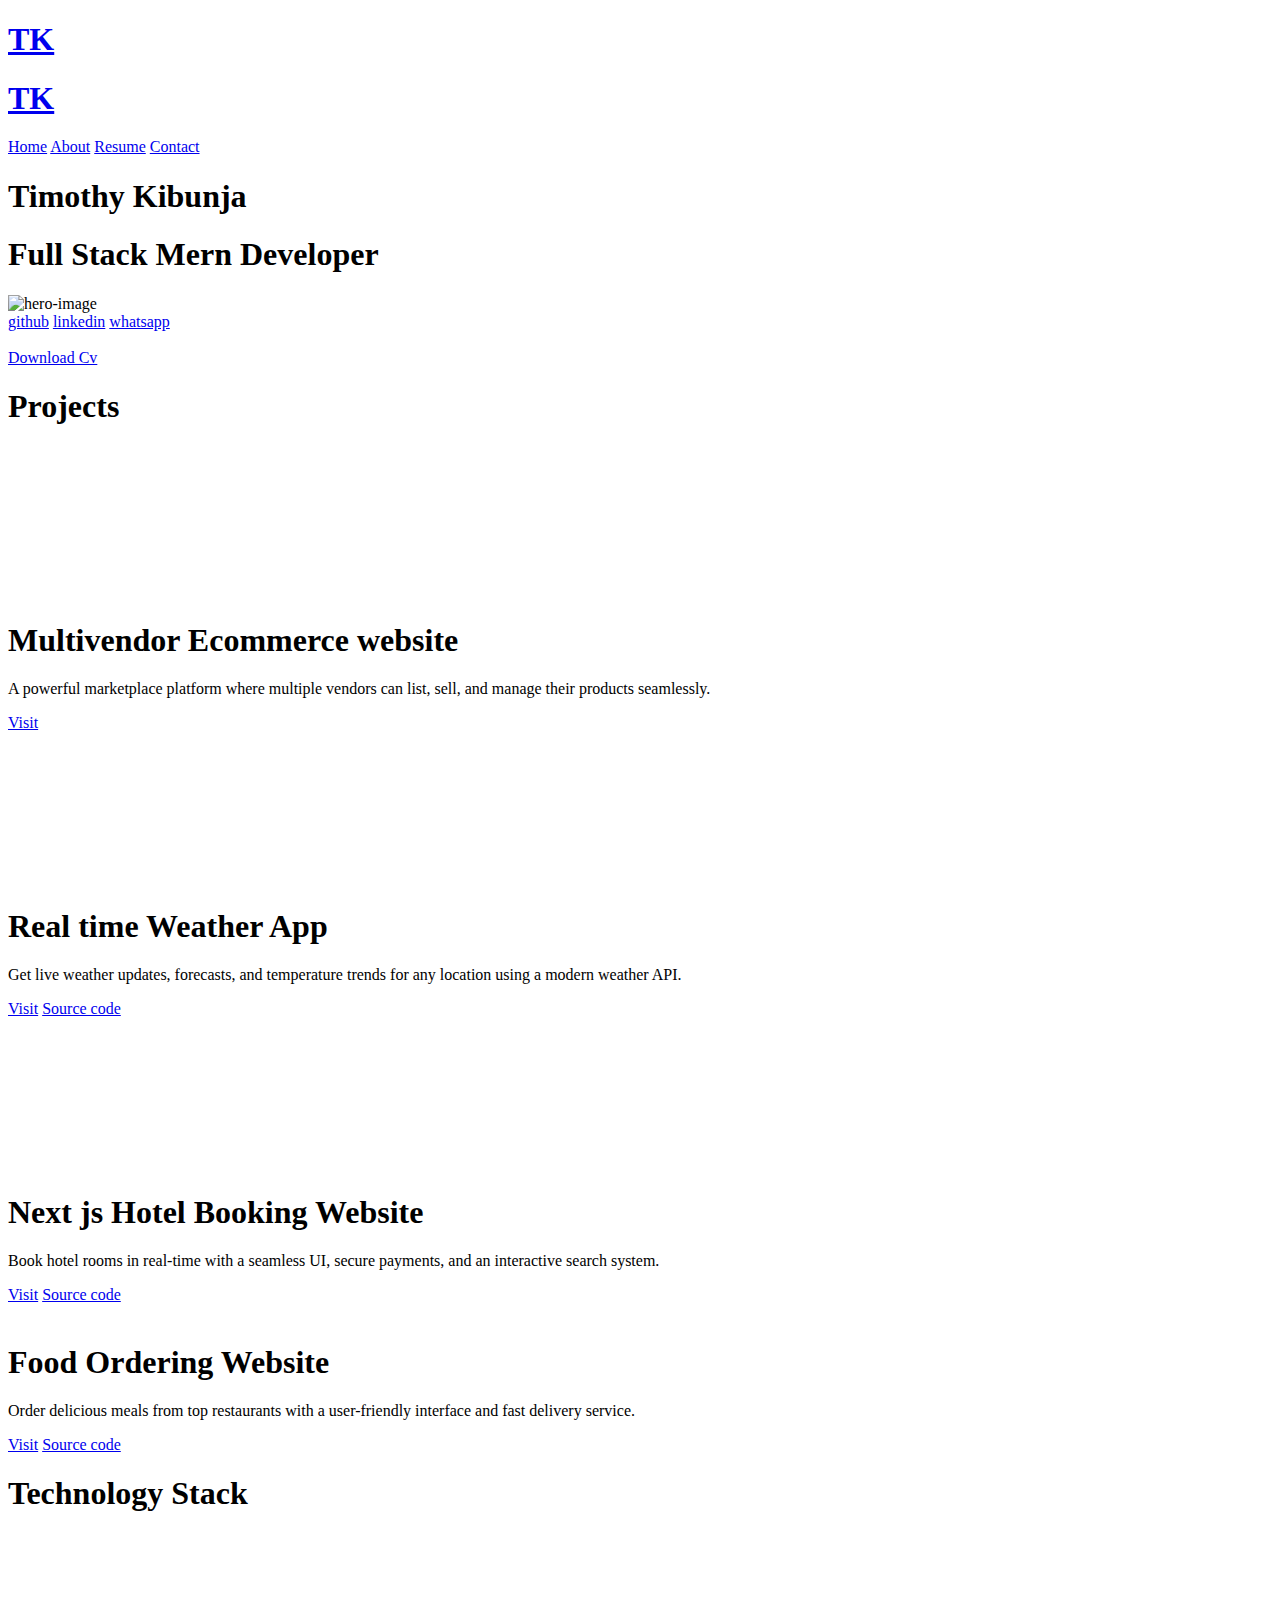
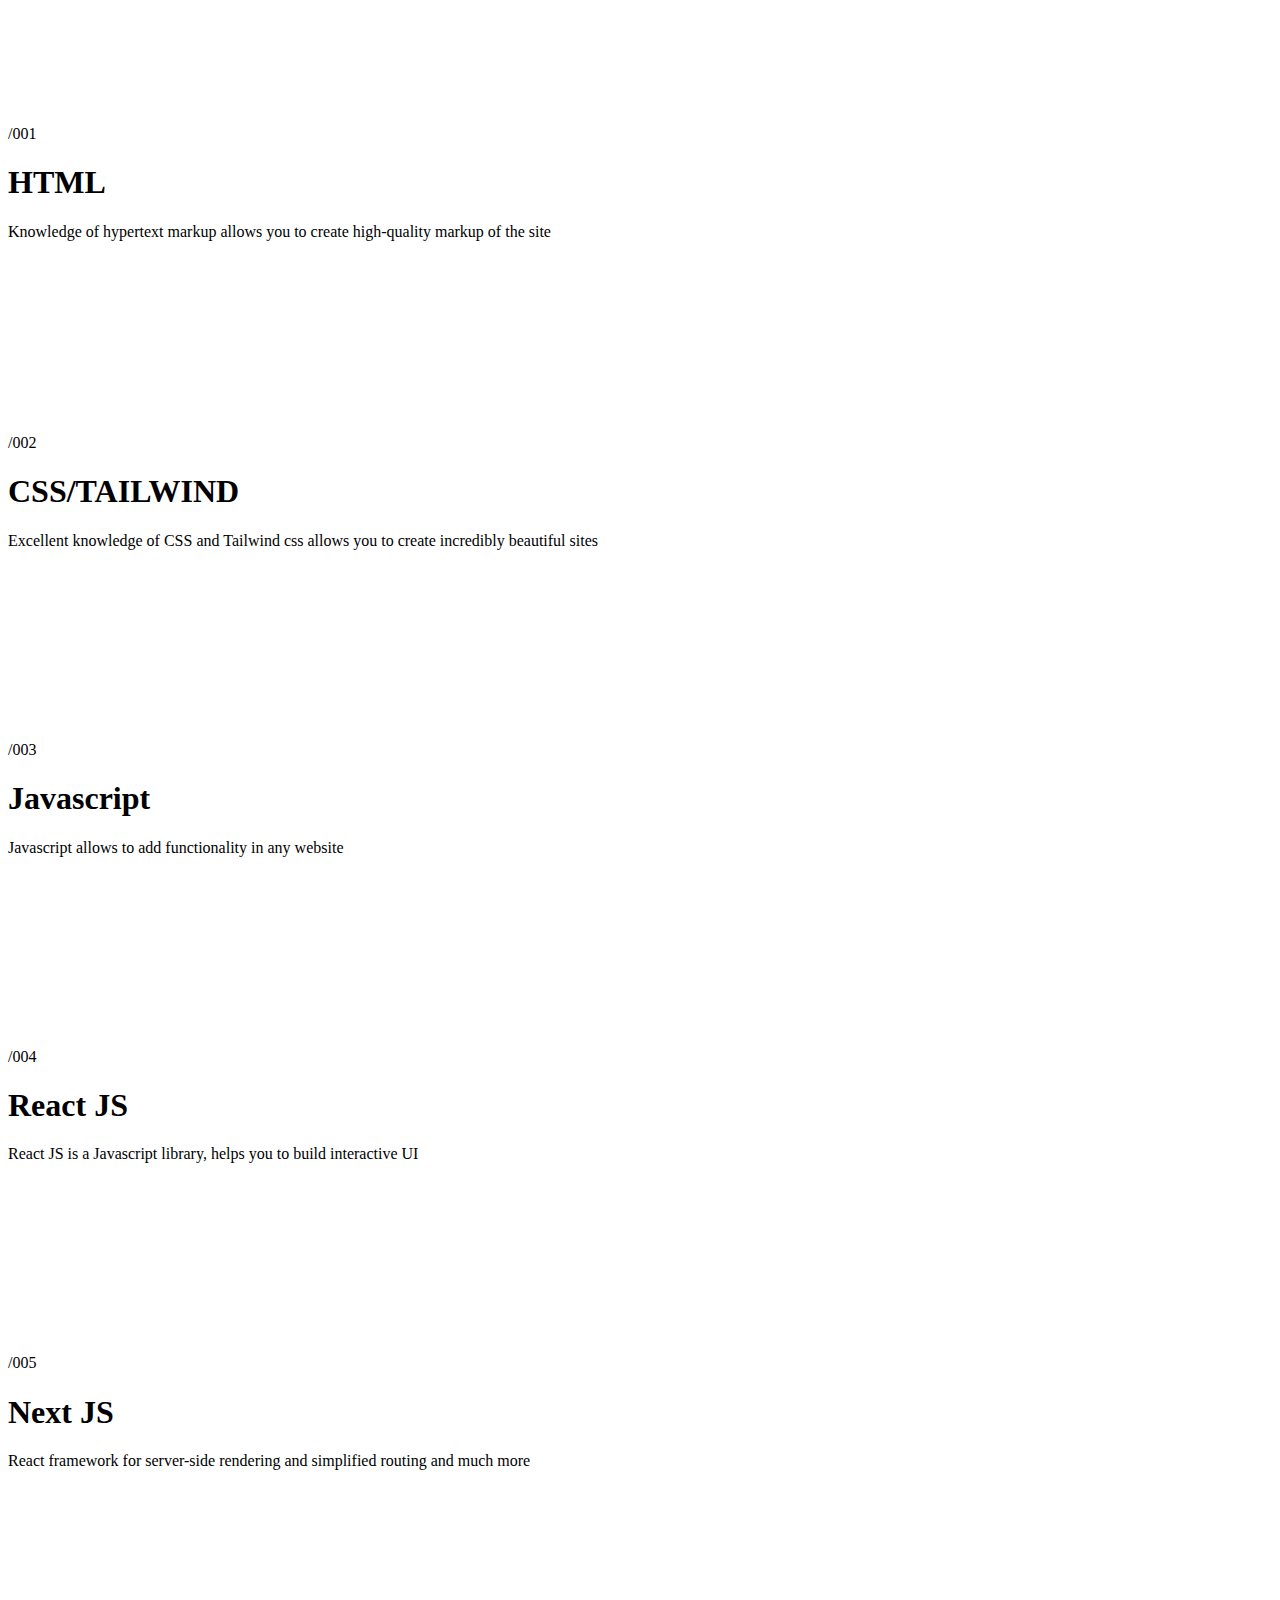
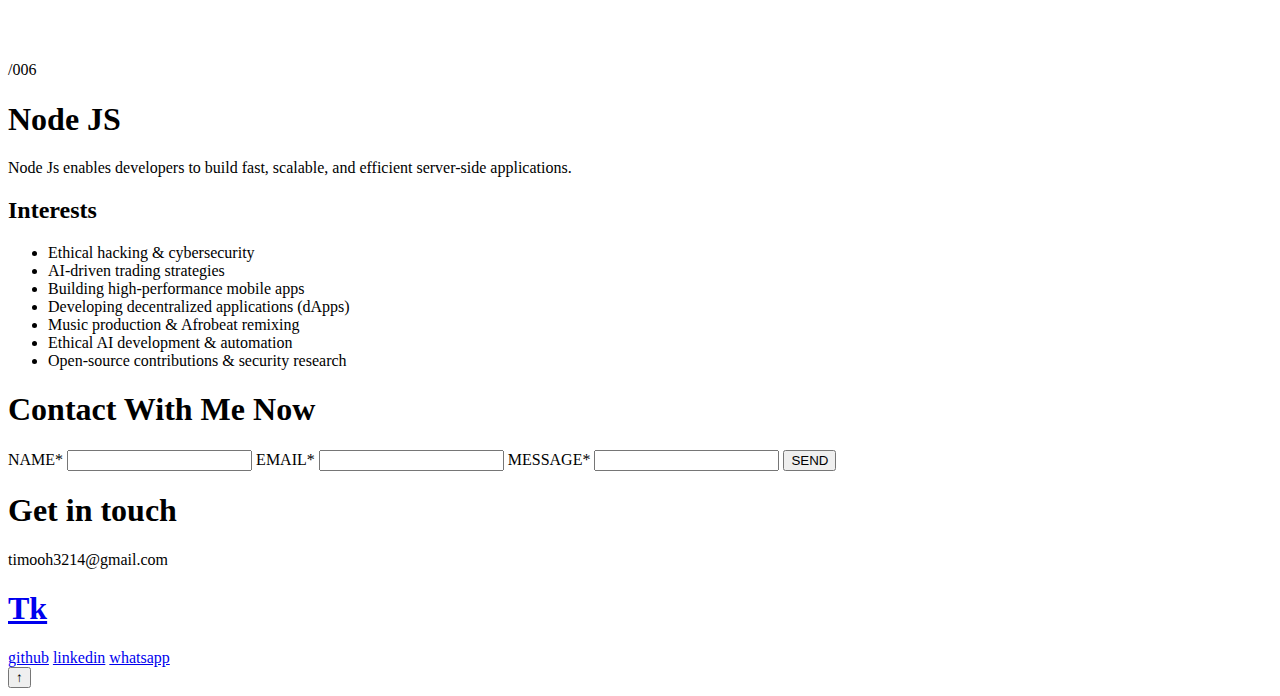
==== index.html @ b1d439e5 "completed index.html" ====
<!DOCTYPE html>
<html lang="en">
  <head>
    <meta charset="UTF-8" />
    <meta http-equiv="X-UA-Compatible" content="IE=edge" />
    <meta name="viewport" content="width=device-width, initial-scale=1.0" />

     <!-- Link to external CSS files -->
    <link rel="stylesheet" href="style.css" />
    <link rel="stylesheet" href="keyframes.css">
    <link rel="stylesheet" href="responsive.css">
    <link rel="stylesheet" href="assets/fontawesome-free-6.4.0-web/css/all.min.css">
    <title>Timothy Kibunja - Full Stack Mern Developer</title>
  </head>
  <body>
    <!-- Scroll indicators -->
    <div class="scrollPath"></div>
    <div class="progressbar"></div>
    <!---navbar section-->
    <nav>
      <h1>
        <a href="#">TK</a>
      </h1>
      <div class="menu-button"><i class="fas fa-bars"></i></div>
    </nav>
    
    <div class="menu">
      <nav>
        <h1>
          <a href="index.html">TK</a>
        </h1>
        <div class="close-button"><i class="fas fa-times"></i></div>
      </nav>
      <div class="menu-container">
      <a href="index.html">Home</a>
      <a href="aboutMe.html">About</a>
      <a href="resume.html">Resume</a>
      <a href="contactMe.html">Contact</a>
      </div>
    </div>
    <main>
      <div class="about">
        <!-- Hero Section -->
        <div>
          <h1 class="name">Timothy <span>Kibunja</span></h1>

          <h1 class="name">
            Full Stack
            <span> Mern Developer </span>
          </h1>
          <img src="./assets/hero.png" id="hero" alt="hero-image" />
        </div>
      </div>

      <!-- Social Links -->
      <div class="social">
        <a href="https://github.com/Tmoh-Squim">github</a>
        <a href="https://www.linkedin.com/in/timothy-kibunja-8789342a2">linkedin</a>
        <a href="https://wa.me/2540748143442?text=">whatsapp</a>
      </div>
      <br />

      <!-- Download CV Button -->
      <div class="download-cv-btn">
        <a href="assets/Squim-cv.pdf" download="Timothy_Kibunja_CV.pdf">Download Cv</a>
    </div>
    

      <!-- Projects Section -->
      <div class="work">
        <div class="heading">
          <h1 class="">Projects</h1>
        </div>
       <div class="scroll-wrapper">
         <div class="projects">

        <!-- Project Cards -->
        <div class="project-card">
          <a href="https://squimstech.vercel.app">
            <video src="assets/output.mp4" autoplay loop muted playsinline></video>
          </a>
          <h1>Multivendor Ecommerce website</h1>
          <p>A powerful marketplace platform where multiple vendors can list, sell, and manage their products seamlessly.</p>
          <div class="project-card-links">
            <a href="https://squimstech.vercel.app">Visit</a>
          </div>
        </div>
         <div class="project-card">
          <a href="https://weather-app-sooty-two-92.vercel.app/">
            <video src="assets/output2.mp4" autoplay loop muted playsinline></video>
          </a>
          <h1>Real time Weather App</h1>
          <p>Get live weather updates, forecasts, and temperature trends for any location using a modern weather API.</p>
          <div class="project-card-links">
            <a href="https://squimstech.vercel.app">Visit</a>
            <a href="https://github.com/Tmoh-Squim/weather_app.git">Source code</a>
          </div>
         </div>
         <div class="project-card">
          <a href="https://squimhotel.vercel.app">
            <video src="assets/output3.mp4" autoplay loop muted playsinline></video>
          </a>
          <h1>Next js Hotel Booking Website</h1>
          <p>Book hotel rooms in real-time with a seamless UI, secure payments, and an interactive search system.</p>
          <div class="project-card-links">
            <a href="https://squimhotel.vercel.app">Visit</a>
            <a href="https://github.com/Tmoh-Squim/hotel-management-system.git">Source code</a>
          </div>
         </div>
         <div class="project-card">
          <a href="https://kenchick.vercel.app">
            <img src="./assets/kenchick1.png" alt="">
          </a>
          <h1>Food Ordering Website</h1>
          <p>Order delicious meals from top restaurants with a user-friendly interface and fast delivery service.</p>
          <div class="project-card-links">
            <a href="https://kenchick.vercel.app">Visit</a>
            <a href="https://github.com/Tmoh-Squim/Kenchick-project.git">Source code</a>
          </div>
         </div>
        </div>
       </div>
      </div>

        <!-- Technology Stack Section -->
        <h1 class="tech">
          Technology
          <span> Stack </span>
        </h1>

        <div class="techs">
          <div class="tech-card">
            <div class="tech-container">
              <img
              src="[data-uri]"
              alt="Stack"
            />
            <div>
              <p>/001</p>
              <h1>HTML</h1>
              <span>
                Knowledge of hypertext markup allows you to create high-quality
                markup of the site
              </span>
            </div>
            </div>
          </div>
          <div class="tech-card">
            <div class="tech-container">
              <img
              src="[data-uri]"
              alt="stack"
            />
            <div>
              <p>/002</p>
              <h1>CSS/TAILWIND</h1>
              <span>
                Excellent knowledge of CSS and Tailwind css allows you to create incredibly
                beautiful sites
              </span>
            </div>
            </div>
          </div>
          <div class="tech-card">
            <div class="tech-container">
              <img
              src="[data-uri]"
              alt="stack"
            />
            <div>
              <p>/003</p>
              <h1>Javascript</h1>
              <span>
                Javascript allows to add functionality in any website
              </span>
            </div>
            </div>
          </div>
          <div class="tech-card">
          <div class="tech-container">
            <img
            src="[data-uri]"
            alt="stack"
          />
          <div>
            <p>/004</p>
            <h1>React JS</h1>
            <span>
              React JS is a Javascript library, helps you to build interactive
              UI
            </span>
          </div>
          </div>
          </div>
          <div class="tech-card">
            <div class="tech-container">
              <img
              src="[data-uri]"
              alt="stack"
            />
            <div>
              <p>/005</p>
              <h1>Next JS</h1>
              <span>
                React framework for server-side rendering and simplified
                routing and much more
              </span>
            </div>
            </div>
          </div>
          <div class="tech-card">
            <div class="tech-container">
             <img
             src="[data-uri]"
             alt="stack"
           />
           <div>
             <p>/006</p>
             <h1>Node JS</h1>
             <span>
              Node Js enables developers to build fast, scalable, and efficient server-side applications.
            </span>
           </div>
            </div>
           </div>
      </div>

       <!-- Interests Section -->
      <section id="interests">
        <h2>Interests</h2>
        <ul>
            <li>Ethical hacking & cybersecurity</li>
            <li>AI-driven trading strategies</li>
            <li>Building high-performance mobile apps</li>
            <li>Developing decentralized applications (dApps)</li>
            <li>Music production & Afrobeat remixing</li>
            <li>Ethical AI development & automation</li>
            <li>Open-source contributions & security research</li>
        </ul>
    </section>

       <!-- Contact Form -->
      <form onsubmit="sendEmail(); return false;">
        <h1>Contact <span>With Me Now</span></h1>
        <label for="name">NAME*</label>
        <input type="text" required />
        <label for="email">EMAIL*</label>
        <input type="email" required />
        <label for="message">MESSAGE*</label>
        <input type="text" required />
        <button type="submit">SEND</button>
      </form>

      <!-- Get in Touch Section -->
      <div class="getinTouch">
        <h1>Get in touch</h1>
        <p>timooh3214@gmail.com</p>
      </div>
    </main>

    <!-- Footer Section -->
    <footer>
      <h1>
        <a href="index.html">Tk</a>
      </h1>

      <div class="social">
        <a href="https://github.com/Tmoh-Squim">github</a>
        <a href="https://www.linkedin.com/in/timothy-kibunja-8789342a2">linkedin</a>
        <a href="https://wa.me/2540748143442?text=">whatsapp</a>
      </div>
    </footer>

    <!-- Scroll to Top Button -->
    <button id="scrollToTopBtn" class="scroll-to-top">↑</button>

    <!-- JavaScript File -->
    <script src="script.js"></script>
  </body>
</html>
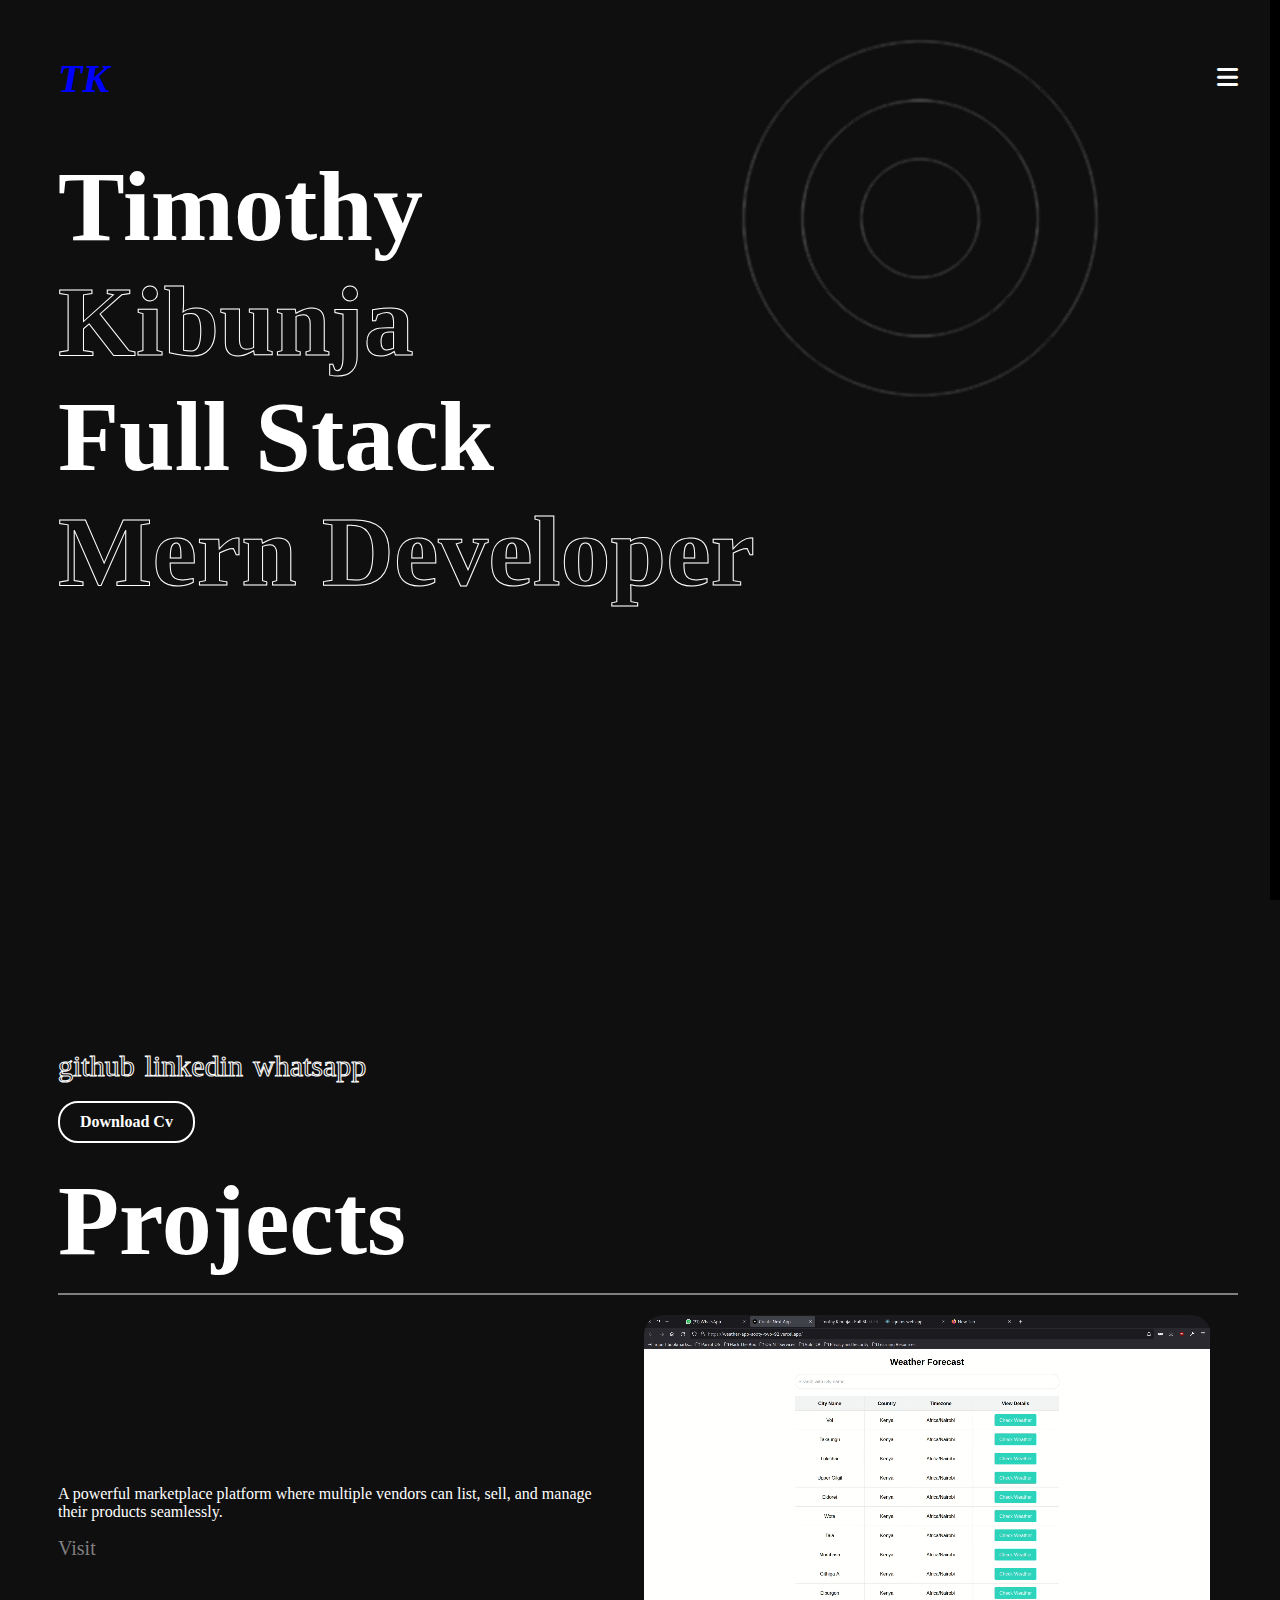
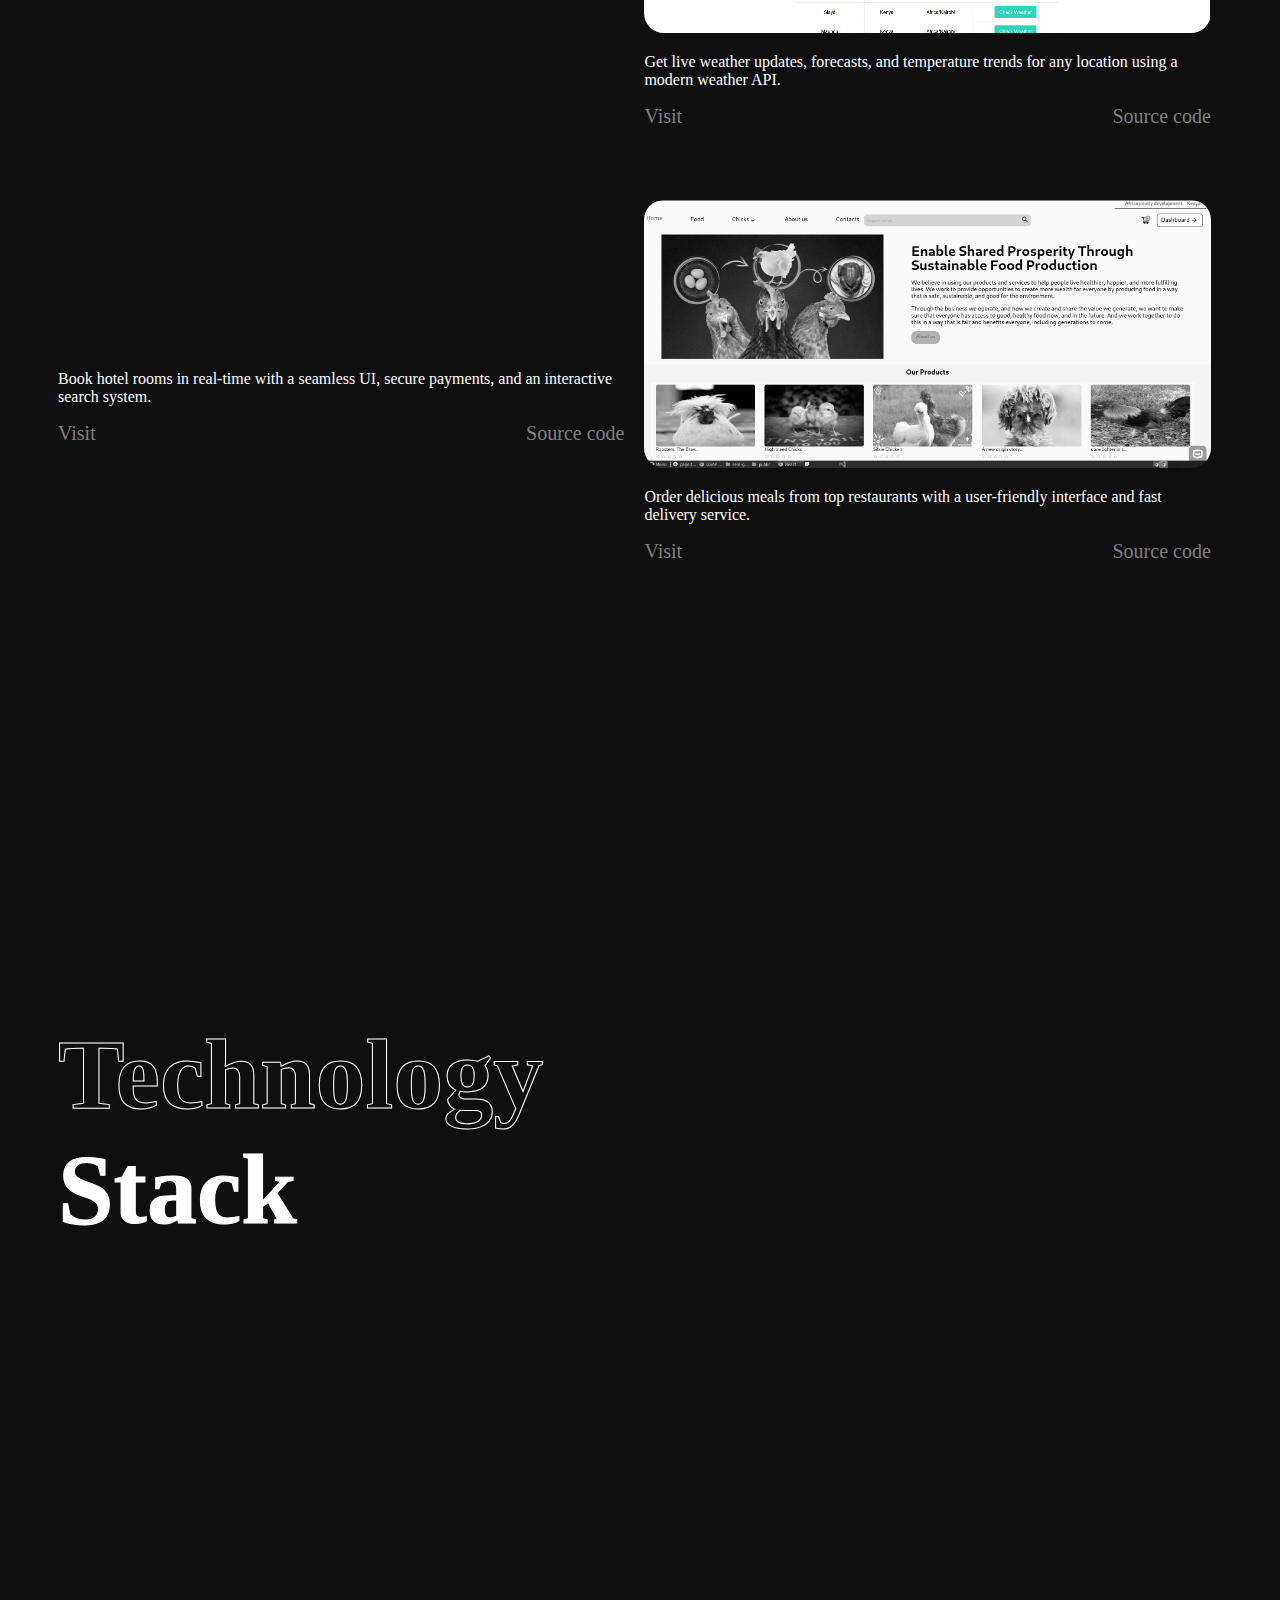
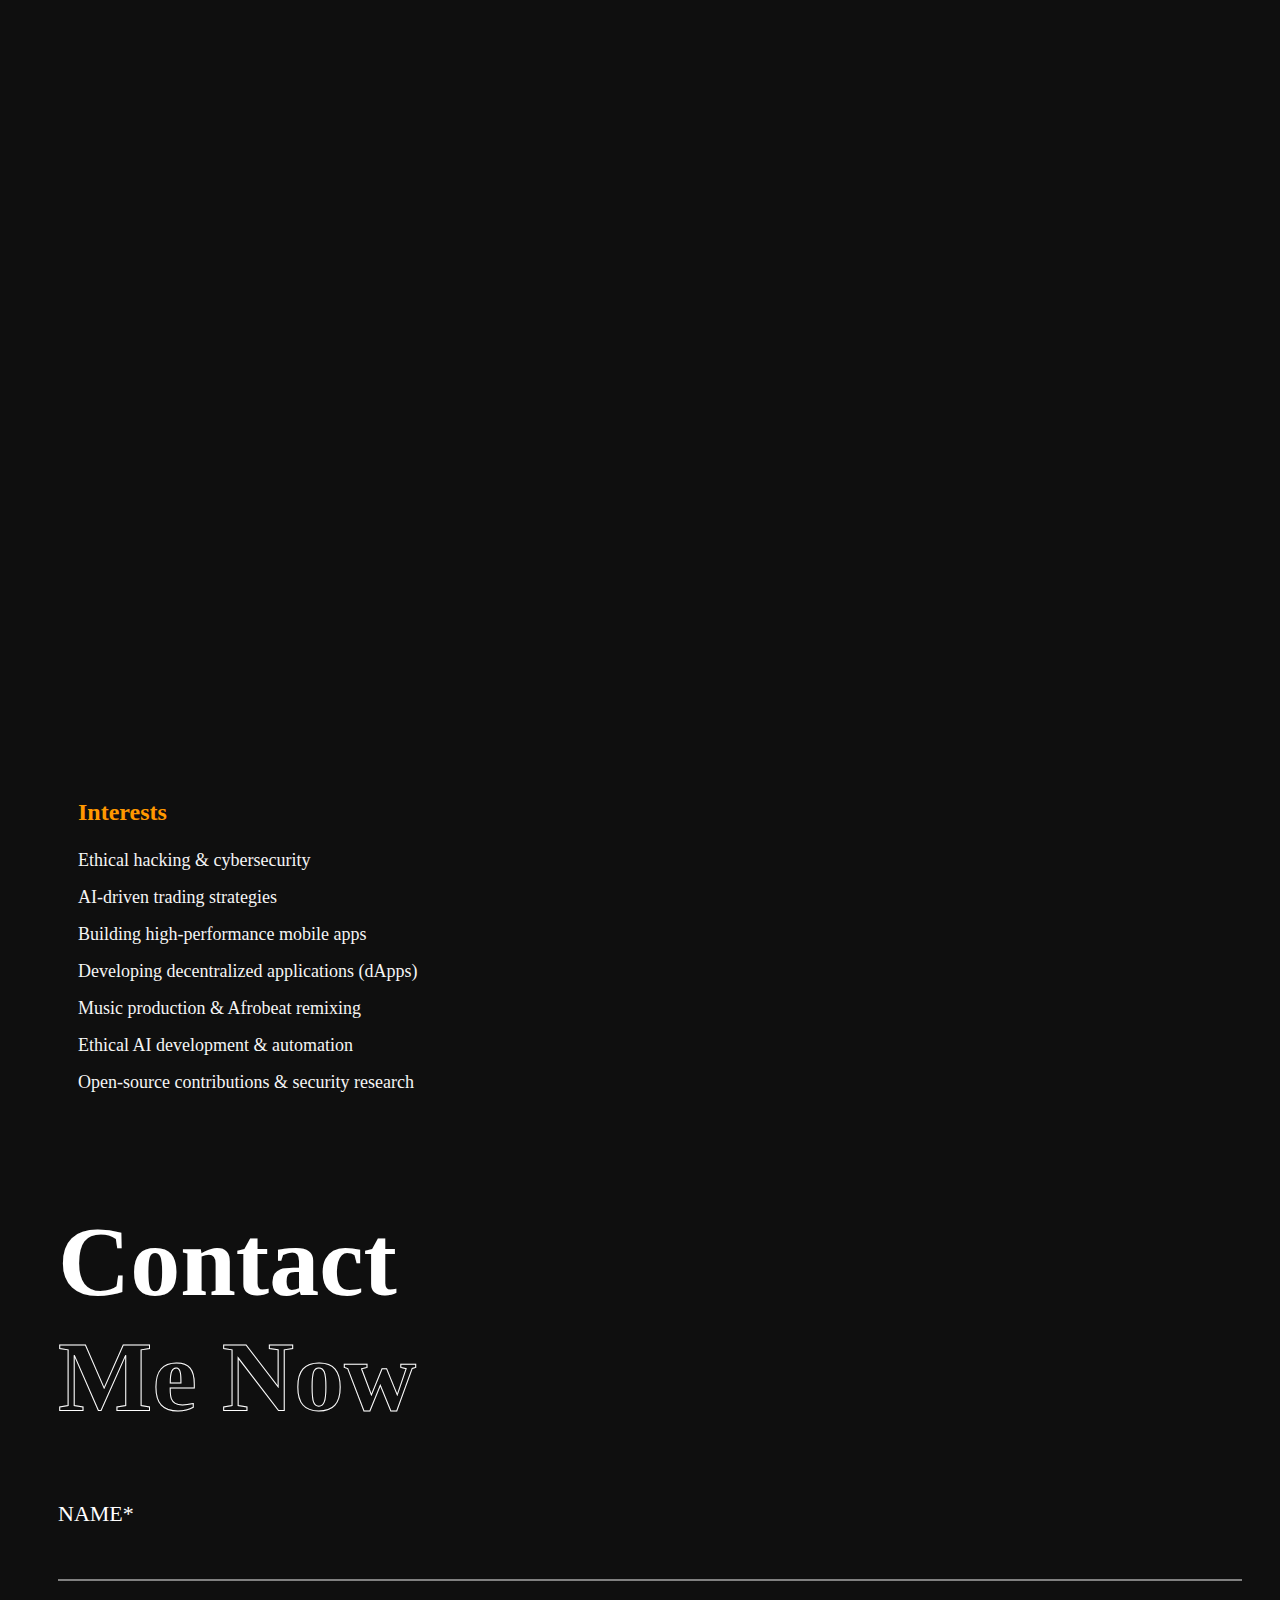
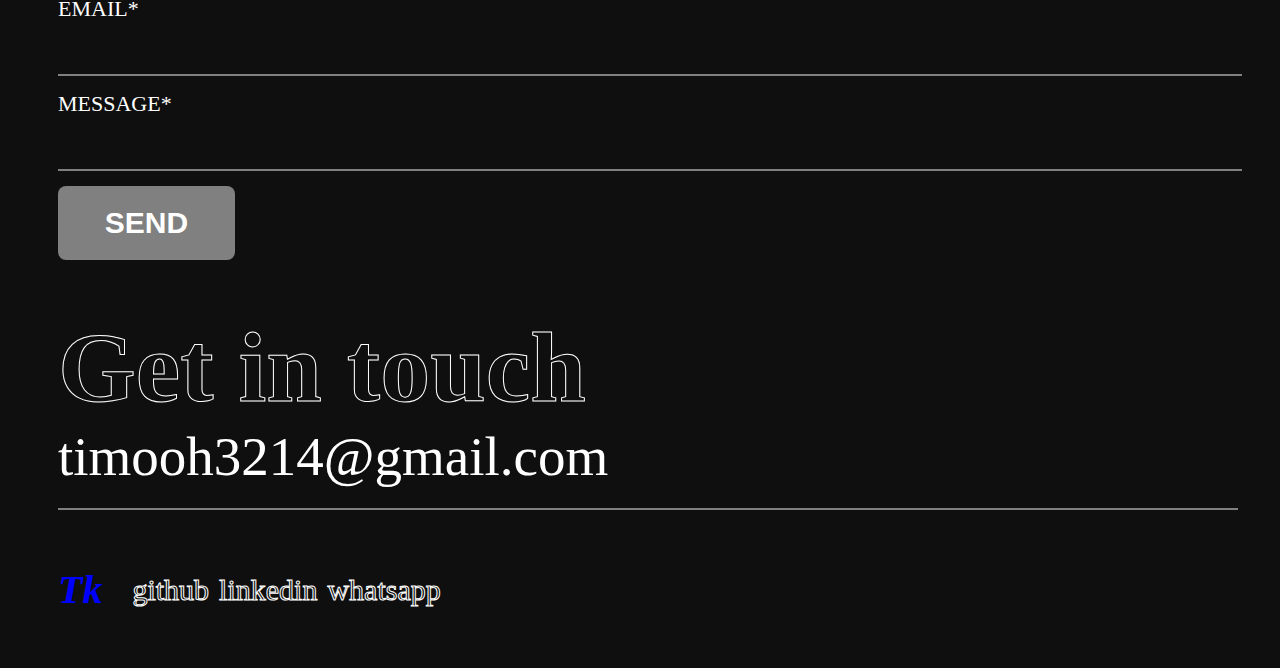
==== commit ff0ae2db: "added resume styles" ====
--- a/index.html
+++ b/index.html
@@ -241,7 +241,7 @@
 
        <!-- Contact Form -->
       <form onsubmit="sendEmail(); return false;">
-        <h1>Contact <span>With Me Now</span></h1>
+        <h1>Contact <span>Me Now</span></h1>
         <label for="name">NAME*</label>
         <input type="text" required />
         <label for="email">EMAIL*</label>
--- a/style.css
+++ b/style.css
@@ -0,0 +1,570 @@
+/* Global Styles */
+:root {
+    padding: 0;
+    margin: 0;
+    scroll-behavior: smooth;
+}
+
+body {
+    background-color: #0f0f0f;
+    min-height: 100vh;
+    min-width: 100%;
+    overflow-x: hidden;
+    scroll-behavior: smooth;
+    position: relative;
+}
+
+a {
+    text-decoration: none;
+    color: blue;
+}
+
+/**navbar styles*/
+nav {
+    display: flex;
+    justify-content: space-between;
+    align-items: center;
+    padding: 20px 50px;
+    align-items: center;
+    color: white;
+  }
+nav h1 {
+    color: #fff;
+    font-family: cursive;
+    font-style: italic;
+    font-size: 40px;
+    cursor: pointer;
+}
+
+nav h1:hover {
+    color: darkblue;
+    transition: all;
+    transition: 0.3s;
+}
+.menu nav{
+        display: flex;
+    justify-content: space-between;
+    align-items: center;
+    padding: 20px;
+    color: white;
+}
+.menu-button, .close-button {
+    font-size: 24px;
+    cursor: pointer;
+  }
+
+  .menu {
+    position: fixed;
+    z-index: 50;
+    top: 0;
+    left: 0;
+    width: 100%;
+    height: 100%;
+    background: #0f0f0f;
+    color: white;
+    display: flex;
+    flex-direction: column;
+    transform: translateX(-100%);
+    transition: transform 0.3s ease-in-out;
+  }
+
+.menu.show {
+    transform: translateX(0);
+}
+.menu nav{
+    display: flex;
+    justify-content: space-between;
+    align-items: center;
+    padding: 20px 50px;
+    align-items: center;
+    color: white;
+}
+.menu-container{
+    display: flex;
+    flex-direction: column;
+    padding: 0 3%;
+    align-items: end;
+}
+  .menu a {
+    color: white;
+    text-decoration: none;
+    font-size: 75px;
+    margin: 10px 0;
+    color: transparent; /* Make the text itself transparent */
+    opacity: 1; /* Ensure the element is visible */
+    -webkit-text-stroke: 1px #fff; /* Apply the black outline */
+  }
+/*main section styles*/
+main {
+    padding-left: 50px;
+    padding-right: 50px;
+    padding-top: 0;
+    padding-bottom: 10px;
+}
+
+.about {
+    height: 100vh;
+    width: 100%;
+    align-items: center;
+    margin: 0;
+    position: relative;
+}
+#hero {
+    position: absolute;
+    right: 10%;
+    top: -50%;
+    transform: translateY(50%);
+    width: 400px;
+    z-index: -50;
+    background-color: transparent;
+}
+.name {
+    color: #fff;
+    display: flex;
+    padding: 0;
+    margin: 0;
+    flex-direction: column;
+    font-size: 100px;
+}
+
+.name span {
+    color: transparent; /* Make the text itself transparent */
+    opacity: 1; /* Ensure the element is visible */
+    -webkit-text-stroke: 1px #fff; /* Apply the black outline */
+}
+
+.tech {
+    display: flex;
+    justify-content: center;
+    flex-direction: column;
+    height: 100vh;
+    font-size: 100px;
+    color: transparent; /* Make the text itself transparent */
+    opacity: 1; /* Ensure the element is visible */
+    -webkit-text-stroke: 1px #fff; /* Apply the black outline */
+}
+
+.tech span {
+    color: #fff;
+    display: flex;
+}
+
+/*project section styles*/
+.work {
+    padding-top: 10px;
+}
+
+.heading {
+    padding-top: 10px;
+    padding-bottom: 15px;
+    border-bottom: gray;
+    border-bottom-width: 2px;
+    border-bottom-style: solid;
+}
+
+.heading h1 {
+    color: #fff;
+    display: flex;
+    padding: 0;
+    margin: 0;
+    flex-direction: column;
+    font-size: 100px;
+}
+
+::-webkit-scrollbar {
+    height: 10px;
+}
+
+.scrollPath {
+    position: fixed;
+    top: 0;
+    right: 0;
+    width: 10px;
+    height: 100%;
+    background-color: black;
+    opacity: 20;
+}
+
+.social {
+    display: flex;
+    gap: 10px;
+    align-items: center;
+}
+
+.social a {
+    font-size: 30px;
+    color: transparent; /* Make the text itself transparent */
+    opacity: 1; /* Ensure the element is visible */
+    -webkit-text-stroke: 1px #fff;
+}
+
+
+.techs {
+    display: grid;
+    grid-template-columns: repeat(2, minmax(250px, 1fr)); /* 2 uniform columns */
+    gap: 5%;
+    margin-bottom: 100px;
+    width: 100%;
+    grid-auto-rows: 80vh; /* Each row is full viewport height */
+    height: auto;
+    padding-bottom: 50px;
+    align-items: center; /* Ensures elements expand properly */
+}
+
+.tech-card {
+    
+    opacity: 0;
+    transform: scale(0.8) translateY(-25%); /* Start smaller and higher */
+    transition: opacity 1.0s ease-out, transform 1.5s ease-out;
+    box-sizing: border-box; /* Includes padding & border in height calculation */
+}
+.tech-card.in-view {
+    opacity: 1;
+    transform: scale(1) translateY(0); /* Zoom-in and move into place */
+}
+
+.tech-card.out-of-view {
+    opacity: 0;
+    transform: scale(0.8) translateY(25%); /* Shrinks and moves down when leaving */
+    transition: opacity 0.8s ease-in, transform 1s ease-in;
+}
+.tech-container{
+    display: flex;
+    gap: 30px;
+    align-items: center;
+    justify-content: center; /* Centers content */
+    border-top: 2px solid gray;
+    padding: 10px 20px;
+}
+.download-cv-btn {
+    display: inline-block; /* Allows for padding and width/height control */
+    color: white;
+    border: solid 2px;
+    padding: 10px 20px; /* Adjust padding as needed */
+    text-decoration: none; /* Remove default link underline */
+    border-radius: 20px; /* Add rounded corners */
+    font-weight: bold; /* Make the text stand out */
+    transition: background-color 0.3s ease; /* Smooth hover effect */
+    cursor: pointer;
+}
+.download-cv-btn:hover{
+    background: rgb(8, 117, 8);
+}
+.download-cv-btn a{
+    color: white;
+}
+.tech-card img {
+    max-width: 100px;
+    height: auto;
+    color: gray;
+}
+
+.tech-card p {
+    color: gray;
+    font-size: 40px;
+    margin: 0;
+    font-weight: bold;
+}
+
+.tech-card h1 {
+    color: white;
+    font-size: 50px;
+    margin: 0;
+    font-weight: bold;
+}
+
+.tech-card span {
+    color: gray;
+    font-size: 25px;
+}
+
+
+
+form h1 {
+    color: #fff;
+    display: flex;
+    flex-direction: column;
+    font-size: 100px;
+}
+
+form h1 span {
+    color: transparent; /* Make the text itself transparent */
+    opacity: 1; /* Ensure the element is visible */
+    -webkit-text-stroke: 1px #fff; /* Apply the black outline */
+}
+
+form label {
+    color: white;
+    font-size: 22px;
+}
+
+form input {
+    width: 100%;
+    height: 50px;
+    outline: none;
+    border-bottom-color: gray;
+    border-bottom-width: 2px;
+    border-bottom-style: solid;
+    border-top: none; /* Remove top border */
+    border-left: none; /* Remove left border */
+    border-right: none; /* Remove right border */
+    background-color: transparent;
+    margin-bottom: 15px;
+    color: white;
+    font-size: 20px;
+}
+
+form button {
+    padding: 20px 15px;
+    border: none;
+    width: 15%;
+    border-radius: 8px;
+    color: white;
+    font-size: 30px;
+    cursor: pointer;
+    font-weight: 800;
+    background-color: gray; /* Or your initial background */
+    background-image: linear-gradient(to right, rgb(10, 127, 148) 0%, aqua 100%, transparent 100%);
+    background-size: 0% 100%; /* Start with zero width */
+    background-repeat: no-repeat; /* Prevent the gradient from repeating */
+    background-position: left center; /* Start from the left */
+    transition: background-size 0.5s ease-in-out;
+}
+
+form button:hover {
+    background-size: 100% 100%;
+}
+.btn {
+    padding: 20px 15px; /* Shorthand for top, right, bottom, left */
+    border: none;
+    width: 100%;
+    border-radius: 8px;
+    color: white;
+    font-size: 30px;
+    cursor: pointer;
+    font-weight: 800;
+    background-color: gray; /* Or your initial background */
+    background-image: linear-gradient(to right, rgb(10, 127, 148) 0%, aqua 100%, transparent 100%);
+    background-size: 0% 100%; /* Start with zero width */
+    background-repeat: no-repeat; /* Prevent the gradient from repeating */
+    background-position: left center; /* Start from the left */
+    transition: background-size 0.5s ease-in-out;
+}
+
+.btn:hover {
+    background-size: 100% 100%;
+}
+
+.getinTouch {
+    padding-top: 50px;
+    border-bottom-color: gray;
+    padding-bottom: 20px;
+    border-bottom-width: 2px;
+    border-bottom-style: solid; /* Or dashed, dotted, etc. */
+}
+
+.getinTouch h1 {
+    color: transparent; /* Make the text itself transparent */
+    opacity: 1; /* Ensure the element is visible */
+    -webkit-text-stroke: 1px #fff;
+    font-size: 100px;
+    margin: 0;
+}
+
+.getinTouch p {
+    color: #fff;
+    margin: 0;
+    font-size: 55px;
+}
+
+footer {
+    display: flex;
+    gap: 30px;
+    padding-left: 50px;
+    padding-top: 20px;
+    padding-bottom: 20px;
+    padding-right: 50px;
+    align-items: center;
+}
+
+footer h1 {
+    color: #fff;
+    font-family: cursive;
+    font-style: italic;
+    font-size: 40px;
+    cursor: pointer;
+}
+
+/* Style for the Scroll to Top Button */
+.scroll-to-top {
+    position: fixed;
+    bottom: 30px;
+    right: 30px;
+    background-color: #007bff;
+    color: white;
+    border: none;
+    padding: 10px 15px;
+    border-radius: 50%;
+    font-size: 18px;
+    cursor: pointer;
+    display: none; /* Hidden by default */
+    transition: opacity 0.3s ease;
+}
+
+.scroll-to-top:hover {
+    background-color: #0056b3;
+}
+
+.scroll-container {
+    height: 100vh;
+    overflow: hidden; /* Prevent scrolling until all cards are shown */
+}
+
+.projects {
+    display: flex;
+    flex-wrap: wrap;
+    padding-top: 20px;
+    gap: 20px;
+    width: 100%;
+    min-height: 100vh;
+    transition: transform 0.5s ease-out;
+}
+
+.project-card {
+    width: 48%;
+    height: min-content;
+    display: flex;
+    flex-direction: column;
+    justify-content: center;
+    align-items: center;
+    position: relative;
+}
+.project-card p{
+    color: white;
+}
+.project-card img {
+    width: 100%;
+    height: 100%;
+    filter: grayscale(100%);
+    object-fit: cover;
+    transition: all 0.5s;
+    border-radius: 20px;
+}
+.project-card video {
+    width: 100%;
+    object-fit: cover;
+    transition: all 0.5s;
+    border-radius: 20px;
+}
+.project-card-links {
+    display: flex;
+    justify-content: space-between;
+    align-items: center;
+    width: 100%;
+}
+.project-card-links a{
+    color: gray;
+    font-size: 20px;
+}
+.project-card-links a:hover{
+    color: #0056b3;
+}
+.project-card h1 {
+    position: absolute;
+    color: blue;
+    font-size: 2rem;
+    padding: 10px 20px;
+    border-radius: 10px;
+    opacity: 0; /* Initially hide the h1 */
+    transition: opacity 0.3s ease-in-out; /* Add a smooth transition */
+}
+
+.project-card:hover h1 {
+    opacity: 1; /* Show the h1 on hover */
+}
+.projects img:hover{
+    filter: grayscale(0);
+    transition: all 0.5s;
+    opacity: 1;
+}
+.name {
+    transform: translateY(100px);
+    opacity: 0; /* Ensure text starts hidden */
+    transition: transform 1s ease-out, opacity 1s ease-out;
+  }
+  .animate {
+    transform: translateY(0);
+    opacity: 1;
+  }
+/**about */
+.about-container h1{
+    font-size: 50px;
+    color: white;
+    margin: 0;
+}
+.info{
+    font-size: 23px;
+    color: white;
+    margin: 0;
+    text-align: justify;
+}
+.about-container{
+    padding: 3% 15%;
+}
+.profile{
+    width: 100%;
+    height: 500px;
+    margin: 3% 0;
+    border-radius: 30px;
+}
+.about-me{
+    color: gray;
+    text-align: justify;
+    font-size: 23px;
+}
+.about-me p{
+    text-align: justify;
+}
+.about-me button {
+    display: block;
+    margin: 20px 0;
+    padding: 10px;
+    background-color: transparent;
+    color: #007BFF;
+    font-size: 20px;
+    border: none;
+    cursor: pointer;
+    border-radius: 5px;
+}
+.get{
+    margin: 0 3% !important;
+}
+.contact-container{
+    min-height: 100vh;
+    padding: 3%  15%;
+}
+
+
+
+/* Interests Section Styles */
+#interests {
+    color: #f5f5f5;
+    padding: 20px;
+    border-radius: 12px;
+}
+#interests h2 {
+    font-size: 24px;
+    margin-bottom: 10px;
+    color: #ff9800;
+}
+#interests ul {
+    list-style: none;
+    padding: 0;
+}
+#interests li {
+    font-size: 18px;
+    padding: 8px 0;
+}
+#interests li:last-child {
+    border-bottom: none;
+}--- a/keyframes.css
+++ b/keyframes.css
@@ -0,0 +1,131 @@
+
+.progressbar {
+    position: fixed;
+    top: 0;
+    right: 0;
+    width: 10px;
+    height: 0%;
+    border-radius: 9999px;
+    background-color: blue; /* Initial background color */
+    z-index: 11;
+    transition: height 0.3s ease-out; /* Keep the smooth height transition */
+    box-shadow: -2px 0 10px rgba(0, 138, 255, 0.7); /* Initial glow/shadow */
+    animation: progressBarColorChange 2s linear infinite, progressBarGlow 2s linear infinite; /* Apply both animations */
+}
+
+#hero {
+    animation: rotateHero 15s linear infinite; /* Apply the animation */
+}
+
+.social a:first-child {
+    animation: stroke-color-change 3s infinite alternate; /* Add an animation */
+}
+
+.social a:nth-child(2) {
+    animation: stroke-color-change2 3s infinite alternate; /* Add an animation */
+}
+
+.social a:last-child {
+    animation: stroke-color-change3 3s infinite alternate; /* Add an animation */
+}
+.download-cv-btn{
+    animation: cvBtnColorChange 3s infinite alternate; /* Add an animation */
+}
+
+/* Keyframes */
+@keyframes stroke-color-change {
+    0% {
+        -webkit-text-stroke-color: #fff;
+    }
+    50% {
+        -webkit-text-stroke-color: #00ff00;
+    }
+    100% {
+        -webkit-text-stroke-color: orange;
+    }
+}
+
+@keyframes stroke-color-change2 {
+    0% {
+        -webkit-text-stroke-color: #00ff00;
+    }
+    50% {
+        -webkit-text-stroke-color: orange;
+    }
+    100% {
+        -webkit-text-stroke-color: #fff;
+    }
+}
+
+@keyframes stroke-color-change3 {
+    0% {
+        -webkit-text-stroke-color: orange;
+    }
+    50% {
+        -webkit-text-stroke-color: #fff;
+    }
+    100% {
+        -webkit-text-stroke-color: #00ff00;
+    }
+}
+
+@keyframes rotateHero {
+    from {
+        transform: translateY(50%) rotate(0deg);
+    }
+    to {
+        transform: translateY(50%) rotate(360deg);
+    }
+}
+@keyframes progressBarColorChange {
+    0% {
+        background-color: rgb(0, 138, 255);
+    }
+    25% {
+        background-color: limegreen;
+    }
+    50% {
+        background-color: gold;
+    }
+    75% {
+        background-color: tomato;
+    }
+    100% {
+        background-color: rgb(0, 138, 255);
+    }
+}
+
+@keyframes progressBarGlow {
+    0% {
+        box-shadow: -2px 0 10px rgba(0, 138, 255, 0.7); /* Match initial background */
+    }
+    25% {
+        box-shadow: -2px 0 10px rgba(144, 238, 144, 0.7); /* Match limegreen */
+    }
+    50% {
+        box-shadow: -2px 0 10px rgba(255, 215, 0, 0.7);    /* Match gold */
+    }
+    75% {
+        box-shadow: -2px 0 10px rgba(255, 99, 71, 0.7);     /* Match tomato */
+    }
+    100% {
+        box-shadow: -2px 0 10px rgba(0, 138, 255, 0.7); /* Match initial background */
+    }
+}
+@keyframes cvBtnColorChange {
+    0% {
+        border-color: rgb(0, 138, 255);
+    }
+    25% {
+        border-color: limegreen;
+    }
+    50% {
+        border-color: gold;
+    }
+    75% {
+        border-color: tomato;
+    }
+    100% {
+        border-color: rgb(0, 138, 255);
+    }
+}--- a/responsive.css
+++ b/responsive.css
@@ -0,0 +1,363 @@
+/**responsive design **/
+@media screen and (max-width: 480px) { /* sm: */
+    /* General Fixes */
+    * {
+       box-sizing: border-box;
+       max-width: 100%;
+       overflow-x: hidden;
+       margin: 0;
+       padding: 0;
+   }
+
+   body {
+       overflow-x: hidden;
+       width: 100%;
+       margin: 0;
+       padding: 0;
+   }
+   nav {
+       display: flex;
+       padding-left: 20px;
+       padding-right: 10px !important;
+       padding-top: 10px !important;
+       padding-bottom: 20px;
+       align-items: center;
+   }
+   .name {
+       font-size: 70px !important; /* text-5xl */
+       margin: 0;
+       text-align: center;
+   }
+   main{
+       margin: 0;
+       padding: 8px 15px;
+   }
+   .social{
+       flex-direction: column;
+       align-items: start;
+       margin: 40px 0;
+   }
+   .download-cv-btn{
+    width: 100%;
+   }
+   .tech{
+       height: auto;
+       font-size: 70px !important; /* text-5xl */
+   }
+   .techs{
+       display: grid;
+       grid-template-columns: repeat(1, 1fr); /* Creates 2 equal-width columns */
+       gap: 10%;
+       padding-top: 50px;
+       width: 100%;
+       grid-auto-rows: auto; /* Each row is full viewport height */
+       margin-bottom: 100px;
+       overflow-y: hidden;
+       height: auto; /* Make the grid container 100vh tall */
+   }
+   .projects {
+       display: block;
+       align-items: center;
+       width: 400vw; /* Adjust width based on the number of slides */
+       height: 100vh;
+       position: relative;
+       transition: transform 0.5s ease-out;
+   }
+   
+   .project-card {
+       width: 100%; /* Full screen width per card */
+       height: auto;
+       display: flex;
+       margin: 10px 0;
+       justify-content: center;
+       align-items: center;
+       position: relative;
+   }
+   
+   .project-card img {
+       width: 100%;
+       height: 100%;
+       object-fit: cover;
+       border-radius: 10px;
+   }
+   .tech-card {
+       opacity: 0;
+       height: fit-content; /* Makes each card fill its row */
+       transform: scale(0.8) translateY(-25%); /* Start smaller and higher */
+       transition: opacity 1.0s ease-out, transform 1.5s ease-out;
+       box-sizing: border-box; /* Includes padding & border in height calculation */
+   }
+   .about {
+    height: auto;
+    width: 100%;
+    align-items: center;
+    margin: 0;
+    position: relative;
+}
+   .heading h1 {
+       font-size: 70px;
+   }
+   #hero {
+       display: none;
+   }
+   form h1 {
+       color: #fff;
+       display: flex;
+       flex-direction: column;
+       font-size: 50px;
+       margin: 15px 0;
+   }
+   
+   form h1 span {
+       color: transparent; /* Make the text itself transparent */
+       opacity: 1; /* Ensure the element is visible */
+       -webkit-text-stroke: 1px #fff; /* Apply the black outline */
+   }
+   
+   form label {
+       color: white;
+       font-size: 20px;
+   }
+   
+   form button {
+       width: 50%;
+   }
+   
+   .getinTouch {
+       margin: 0;
+       border-bottom-color: gray;
+       border-bottom-width: 2px;
+       border-bottom-style: solid; /* Or dashed, dotted, etc. */
+   }
+   
+   .getinTouch h1 {
+       color: transparent; /* Make the text itself transparent */
+       opacity: 1; /* Ensure the element is visible */
+       -webkit-text-stroke: 1px #fff;
+       font-size: 70px;
+       margin: 0;
+   }
+   
+   .getinTouch p {
+       color: #fff;
+       margin: 0;
+       font-size: 30px;
+   }
+   footer {
+       display: block;
+       gap: 20px;
+       padding-left: 10px;
+       padding-right: 10px;
+   }
+   
+   footer h1 {
+       color: #fff;
+       font-family: cursive;
+       font-style: italic;
+       font-size: 30px;
+       cursor: pointer;
+   }
+   .about-container{
+   padding: 3px  20px !important;
+   }
+   .profile{
+   width: 100%;
+   height: 50% !important;
+   margin: 3% 0;
+   border-radius: 5px;
+  }
+  .contact-container{
+   min-height: 82vh !important;
+   display: flex;
+   align-items: center;
+   justify-content: center;
+   padding: 10px  15px !important;
+}
+}
+
+@media screen and (max-width: 768px) { /* Tablet: */
+       /* General Fixes */
+       * {
+        box-sizing: border-box;
+        max-width: 100%;
+        overflow-x: hidden;
+        margin: 0;
+        padding: 0;
+    }
+ 
+    body {
+        overflow-x: hidden;
+        width: 100%;
+        margin: 0;
+        padding: 0;
+    }
+    nav {
+        display: flex;
+        padding: 20px !important;
+        align-items: center;
+    }
+    .name {
+        font-size: 70px !important; /* text-5xl */
+        margin: 0;
+        text-align: center;
+    }
+    #hero {
+        display: none;
+
+    }
+    main{
+        margin: 0;
+        padding: 8px 15px;
+    }
+    .social{
+        flex-direction: column;
+        align-items: start;
+        margin: 40px 0;
+    }
+    .tech{
+        height: auto;
+        font-size: 70px !important; /* text-5xl */
+    }
+    .techs{
+        display: grid;
+        grid-template-columns: repeat(1, 1fr); /* Creates 2 equal-width columns */
+        gap: 10%;
+        padding-top: 50px;
+        width: 100%;
+        grid-auto-rows: auto; /* Each row is full viewport height */
+        margin-bottom: 100px;
+        height: auto; /* Make the grid container 100vh tall */
+    }
+    .projects {
+        display: block;
+        align-items: center;
+        height: auto;
+        position: relative;
+        transition: transform 0.5s ease-out;
+    }
+    
+    .project-card {
+        width: 100%; /* Full screen width per card */
+        height: auto;
+        display: flex;
+        margin: 10px 0;
+        justify-content: center;
+        align-items: center;
+        position: relative;
+    }
+    
+    .project-card img {
+        width: 100%;
+        height: 100%;
+        object-fit: cover;
+        border-radius: 10px;
+    }
+    .tech-card {
+        opacity: 0;
+        height: fit-content; /* Makes each card fill its row */
+        transform: scale(0.8) translateY(-25%); /* Start smaller and higher */
+        transition: opacity 1.0s ease-out, transform 1.5s ease-out;
+        box-sizing: border-box; /* Includes padding & border in height calculation */
+    }
+    .about{
+        height: auto;
+    }
+    .heading h1 {
+        font-size: 70px;
+    }
+    #hero {
+        position: absolute;
+        right: 0;
+        top: 0;
+        transform: translateY(50%);
+        width: 100%;
+        z-index: -100;
+        background-color: transparent;
+        animation: rotateHero 15s linear infinite; /* Apply the animation */
+    }
+    form h1 {
+        color: #fff;
+        display: flex;
+        flex-direction: column;
+        font-size: 50px;
+        margin: 15px 0;
+    }
+    
+    form h1 span {
+        color: transparent; /* Make the text itself transparent */
+        opacity: 1; /* Ensure the element is visible */
+        -webkit-text-stroke: 1px #fff; /* Apply the black outline */
+    }
+    
+    form label {
+        color: white;
+        font-size: 20px;
+    }
+    
+    form button {
+        width: 50%;
+    }
+    
+    .getinTouch {
+        margin: 0;
+        border-bottom-color: gray;
+        border-bottom-width: 2px;
+        border-bottom-style: solid; /* Or dashed, dotted, etc. */
+    }
+    
+    .getinTouch h1 {
+        color: transparent; /* Make the text itself transparent */
+        opacity: 1; /* Ensure the element is visible */
+        -webkit-text-stroke: 1px #fff;
+        font-size: 70px;
+        margin: 0;
+    }
+    
+    .getinTouch p {
+        color: #fff;
+        margin: 0;
+        font-size: 30px;
+    }
+    footer {
+        display: block;
+        gap: 20px;
+        padding-left: 10px;
+        padding-right: 10px;
+    } 
+    
+    footer h1 {
+        color: #fff;
+        font-family: cursive;
+        font-style: italic;
+        font-size: 30px;
+        cursor: pointer;
+    }
+    .about-container{
+    padding: 3px  20px !important;
+    }
+    .profile{
+    width: 100%;
+    height: 50% !important;
+    margin: 3% 0;
+    border-radius: 5px;
+   }
+   .contact-container{
+    min-height: 82vh !important;
+    display: flex;
+    align-items: center;
+    justify-content: center;
+    padding: 10px  15px !important;
+ }
+}
+ /* Responsive Flexbox Layout for Large Screens */
+ @media (min-width: 768px) {
+    .resume-container {
+        display: flex;
+        flex-direction: row;
+        justify-content: space-between;
+    }
+    #education, #experience {
+        flex: 1;
+        margin: 0 10px;
+    }
+}--- a/assets/fontawesome-free-6.4.0-web/css/all.min.css
+++ b/assets/fontawesome-free-6.4.0-web/css/all.min.css
@@ -0,0 +1,9 @@
+/*!
+ * Font Awesome Free 6.4.0 by @fontawesome - https://fontawesome.com
+ * License - https://fontawesome.com/license/free (Icons: CC BY 4.0, Fonts: SIL OFL 1.1, Code: MIT License)
+ * Copyright 2023 Fonticons, Inc.
+ */
+.fa{font-family:var(--fa-style-family,"Font Awesome 6 Free");font-weight:var(--fa-style,900)}.fa,.fa-brands,.fa-classic,.fa-regular,.fa-sharp,.fa-solid,.fab,.far,.fas{-moz-osx-font-smoothing:grayscale;-webkit-font-smoothing:antialiased;display:var(--fa-display,inline-block);font-style:normal;font-variant:normal;line-height:1;text-rendering:auto}.fa-classic,.fa-regular,.fa-solid,.far,.fas{font-family:"Font Awesome 6 Free"}.fa-brands,.fab{font-family:"Font Awesome 6 Brands"}.fa-1x{font-size:1em}.fa-2x{font-size:2em}.fa-3x{font-size:3em}.fa-4x{font-size:4em}.fa-5x{font-size:5em}.fa-6x{font-size:6em}.fa-7x{font-size:7em}.fa-8x{font-size:8em}.fa-9x{font-size:9em}.fa-10x{font-size:10em}.fa-2xs{font-size:.625em;line-height:.1em;vertical-align:.225em}.fa-xs{font-size:.75em;line-height:.08333em;vertical-align:.125em}.fa-sm{font-size:.875em;line-height:.07143em;vertical-align:.05357em}.fa-lg{font-size:1.25em;line-height:.05em;vertical-align:-.075em}.fa-xl{font-size:1.5em;line-height:.04167em;vertical-align:-.125em}.fa-2xl{font-size:2em;line-height:.03125em;vertical-align:-.1875em}.fa-fw{text-align:center;width:1.25em}.fa-ul{list-style-type:none;margin-left:var(--fa-li-margin,2.5em);padding-left:0}.fa-ul>li{position:relative}.fa-li{left:calc(var(--fa-li-width, 2em)*-1);position:absolute;text-align:center;width:var(--fa-li-width,2em);line-height:inherit}.fa-border{border-radius:var(--fa-border-radius,.1em);border:var(--fa-border-width,.08em) var(--fa-border-style,solid) var(--fa-border-color,#eee);padding:var(--fa-border-padding,.2em .25em .15em)}.fa-pull-left{float:left;margin-right:var(--fa-pull-margin,.3em)}.fa-pull-right{float:right;margin-left:var(--fa-pull-margin,.3em)}.fa-beat{-webkit-animation-name:fa-beat;animation-name:fa-beat;-webkit-animation-delay:var(--fa-animation-delay,0s);animation-delay:var(--fa-animation-delay,0s);-webkit-animation-direction:var(--fa-animation-direction,normal);animation-direction:var(--fa-animation-direction,normal);-webkit-animation-duration:var(--fa-animation-duration,1s);animation-duration:var(--fa-animation-duration,1s);-webkit-animation-iteration-count:var(--fa-animation-iteration-count,infinite);animation-iteration-count:var(--fa-animation-iteration-count,infinite);-webkit-animation-timing-function:var(--fa-animation-timing,ease-in-out);animation-timing-function:var(--fa-animation-timing,ease-in-out)}.fa-bounce{-webkit-animation-name:fa-bounce;animation-name:fa-bounce;-webkit-animation-delay:var(--fa-animation-delay,0s);animation-delay:var(--fa-animation-delay,0s);-webkit-animation-direction:var(--fa-animation-direction,normal);animation-direction:var(--fa-animation-direction,normal);-webkit-animation-duration:var(--fa-animation-duration,1s);animation-duration:var(--fa-animation-duration,1s);-webkit-animation-iteration-count:var(--fa-animation-iteration-count,infinite);animation-iteration-count:var(--fa-animation-iteration-count,infinite);-webkit-animation-timing-function:var(--fa-animation-timing,cubic-bezier(.28,.84,.42,1));animation-timing-function:var(--fa-animation-timing,cubic-bezier(.28,.84,.42,1))}.fa-fade{-webkit-animation-name:fa-fade;animation-name:fa-fade;-webkit-animation-iteration-count:var(--fa-animation-iteration-count,infinite);animation-iteration-count:var(--fa-animation-iteration-count,infinite);-webkit-animation-timing-function:var(--fa-animation-timing,cubic-bezier(.4,0,.6,1));animation-timing-function:var(--fa-animation-timing,cubic-bezier(.4,0,.6,1))}.fa-beat-fade,.fa-fade{-webkit-animation-delay:var(--fa-animation-delay,0s);animation-delay:var(--fa-animation-delay,0s);-webkit-animation-direction:var(--fa-animation-direction,normal);animation-direction:var(--fa-animation-direction,normal);-webkit-animation-duration:var(--fa-animation-duration,1s);animation-duration:var(--fa-animation-duration,1s)}.fa-beat-fade{-webkit-animation-name:fa-beat-fade;animation-name:fa-beat-fade;-webkit-animation-iteration-count:var(--fa-animation-iteration-count,infinite);animation-iteration-count:var(--fa-animation-iteration-count,infinite);-webkit-animation-timing-function:var(--fa-animation-timing,cubic-bezier(.4,0,.6,1));animation-timing-function:var(--fa-animation-timing,cubic-bezier(.4,0,.6,1))}.fa-flip{-webkit-animation-name:fa-flip;animation-name:fa-flip;-webkit-animation-delay:var(--fa-animation-delay,0s);animation-delay:var(--fa-animation-delay,0s);-webkit-animation-direction:var(--fa-animation-direction,normal);animation-direction:var(--fa-animation-direction,normal);-webkit-animation-duration:var(--fa-animation-duration,1s);animation-duration:var(--fa-animation-duration,1s);-webkit-animation-iteration-count:var(--fa-animation-iteration-count,infinite);animation-iteration-count:var(--fa-animation-iteration-count,infinite);-webkit-animation-timing-function:var(--fa-animation-timing,ease-in-out);animation-timing-function:var(--fa-animation-timing,ease-in-out)}.fa-shake{-webkit-animation-name:fa-shake;animation-name:fa-shake;-webkit-animation-duration:var(--fa-animation-duration,1s);animation-duration:var(--fa-animation-duration,1s);-webkit-animation-iteration-count:var(--fa-animation-iteration-count,infinite);animation-iteration-count:var(--fa-animation-iteration-count,infinite);-webkit-animation-timing-function:var(--fa-animation-timing,linear);animation-timing-function:var(--fa-animation-timing,linear)}.fa-shake,.fa-spin{-webkit-animation-delay:var(--fa-animation-delay,0s);animation-delay:var(--fa-animation-delay,0s);-webkit-animation-direction:var(--fa-animation-direction,normal);animation-direction:var(--fa-animation-direction,normal)}.fa-spin{-webkit-animation-name:fa-spin;animation-name:fa-spin;-webkit-animation-duration:var(--fa-animation-duration,2s);animation-duration:var(--fa-animation-duration,2s);-webkit-animation-iteration-count:var(--fa-animation-iteration-count,infinite);animation-iteration-count:var(--fa-animation-iteration-count,infinite);-webkit-animation-timing-function:var(--fa-animation-timing,linear);animation-timing-function:var(--fa-animation-timing,linear)}.fa-spin-reverse{--fa-animation-direction:reverse}.fa-pulse,.fa-spin-pulse{-webkit-animation-name:fa-spin;animation-name:fa-spin;-webkit-animation-direction:var(--fa-animation-direction,normal);animation-direction:var(--fa-animation-direction,normal);-webkit-animation-duration:var(--fa-animation-duration,1s);animation-duration:var(--fa-animation-duration,1s);-webkit-animation-iteration-count:var(--fa-animation-iteration-count,infinite);animation-iteration-count:var(--fa-animation-iteration-count,infinite);-webkit-animation-timing-function:var(--fa-animation-timing,steps(8));animation-timing-function:var(--fa-animation-timing,steps(8))}@media (prefers-reduced-motion:reduce){.fa-beat,.fa-beat-fade,.fa-bounce,.fa-fade,.fa-flip,.fa-pulse,.fa-shake,.fa-spin,.fa-spin-pulse{-webkit-animation-delay:-1ms;animation-delay:-1ms;-webkit-animation-duration:1ms;animation-duration:1ms;-webkit-animation-iteration-count:1;animation-iteration-count:1;-webkit-transition-delay:0s;transition-delay:0s;-webkit-transition-duration:0s;transition-duration:0s}}@-webkit-keyframes fa-beat{0%,90%{-webkit-transform:scale(1);transform:scale(1)}45%{-webkit-transform:scale(var(--fa-beat-scale,1.25));transform:scale(var(--fa-beat-scale,1.25))}}@keyframes fa-beat{0%,90%{-webkit-transform:scale(1);transform:scale(1)}45%{-webkit-transform:scale(var(--fa-beat-scale,1.25));transform:scale(var(--fa-beat-scale,1.25))}}@-webkit-keyframes fa-bounce{0%{-webkit-transform:scale(1) translateY(0);transform:scale(1) translateY(0)}10%{-webkit-transform:scale(var(--fa-bounce-start-scale-x,1.1),var(--fa-bounce-start-scale-y,.9)) translateY(0);transform:scale(var(--fa-bounce-start-scale-x,1.1),var(--fa-bounce-start-scale-y,.9)) translateY(0)}30%{-webkit-transform:scale(var(--fa-bounce-jump-scale-x,.9),var(--fa-bounce-jump-scale-y,1.1)) translateY(var(--fa-bounce-height,-.5em));transform:scale(var(--fa-bounce-jump-scale-x,.9),var(--fa-bounce-jump-scale-y,1.1)) translateY(var(--fa-bounce-height,-.5em))}50%{-webkit-transform:scale(var(--fa-bounce-land-scale-x,1.05),var(--fa-bounce-land-scale-y,.95)) translateY(0);transform:scale(var(--fa-bounce-land-scale-x,1.05),var(--fa-bounce-land-scale-y,.95)) translateY(0)}57%{-webkit-transform:scale(1) translateY(var(--fa-bounce-rebound,-.125em));transform:scale(1) translateY(var(--fa-bounce-rebound,-.125em))}64%{-webkit-transform:scale(1) translateY(0);transform:scale(1) translateY(0)}to{-webkit-transform:scale(1) translateY(0);transform:scale(1) translateY(0)}}@keyframes fa-bounce{0%{-webkit-transform:scale(1) translateY(0);transform:scale(1) translateY(0)}10%{-webkit-transform:scale(var(--fa-bounce-start-scale-x,1.1),var(--fa-bounce-start-scale-y,.9)) translateY(0);transform:scale(var(--fa-bounce-start-scale-x,1.1),var(--fa-bounce-start-scale-y,.9)) translateY(0)}30%{-webkit-transform:scale(var(--fa-bounce-jump-scale-x,.9),var(--fa-bounce-jump-scale-y,1.1)) translateY(var(--fa-bounce-height,-.5em));transform:scale(var(--fa-bounce-jump-scale-x,.9),var(--fa-bounce-jump-scale-y,1.1)) translateY(var(--fa-bounce-height,-.5em))}50%{-webkit-transform:scale(var(--fa-bounce-land-scale-x,1.05),var(--fa-bounce-land-scale-y,.95)) translateY(0);transform:scale(var(--fa-bounce-land-scale-x,1.05),var(--fa-bounce-land-scale-y,.95)) translateY(0)}57%{-webkit-transform:scale(1) translateY(var(--fa-bounce-rebound,-.125em));transform:scale(1) translateY(var(--fa-bounce-rebound,-.125em))}64%{-webkit-transform:scale(1) translateY(0);transform:scale(1) translateY(0)}to{-webkit-transform:scale(1) translateY(0);transform:scale(1) translateY(0)}}@-webkit-keyframes fa-fade{50%{opacity:var(--fa-fade-opacity,.4)}}@keyframes fa-fade{50%{opacity:var(--fa-fade-opacity,.4)}}@-webkit-keyframes fa-beat-fade{0%,to{opacity:var(--fa-beat-fade-opacity,.4);-webkit-transform:scale(1);transform:scale(1)}50%{opacity:1;-webkit-transform:scale(var(--fa-beat-fade-scale,1.125));transform:scale(var(--fa-beat-fade-scale,1.125))}}@keyframes fa-beat-fade{0%,to{opacity:var(--fa-beat-fade-opacity,.4);-webkit-transform:scale(1);transform:scale(1)}50%{opacity:1;-webkit-transform:scale(var(--fa-beat-fade-scale,1.125));transform:scale(var(--fa-beat-fade-scale,1.125))}}@-webkit-keyframes fa-flip{50%{-webkit-transform:rotate3d(var(--fa-flip-x,0),var(--fa-flip-y,1),var(--fa-flip-z,0),var(--fa-flip-angle,-180deg));transform:rotate3d(var(--fa-flip-x,0),var(--fa-flip-y,1),var(--fa-flip-z,0),var(--fa-flip-angle,-180deg))}}@keyframes fa-flip{50%{-webkit-transform:rotate3d(var(--fa-flip-x,0),var(--fa-flip-y,1),var(--fa-flip-z,0),var(--fa-flip-angle,-180deg));transform:rotate3d(var(--fa-flip-x,0),var(--fa-flip-y,1),var(--fa-flip-z,0),var(--fa-flip-angle,-180deg))}}@-webkit-keyframes fa-shake{0%{-webkit-transform:rotate(-15deg);transform:rotate(-15deg)}4%{-webkit-transform:rotate(15deg);transform:rotate(15deg)}8%,24%{-webkit-transform:rotate(-18deg);transform:rotate(-18deg)}12%,28%{-webkit-transform:rotate(18deg);transform:rotate(18deg)}16%{-webkit-transform:rotate(-22deg);transform:rotate(-22deg)}20%{-webkit-transform:rotate(22deg);transform:rotate(22deg)}32%{-webkit-transform:rotate(-12deg);transform:rotate(-12deg)}36%{-webkit-transform:rotate(12deg);transform:rotate(12deg)}40%,to{-webkit-transform:rotate(0deg);transform:rotate(0deg)}}@keyframes fa-shake{0%{-webkit-transform:rotate(-15deg);transform:rotate(-15deg)}4%{-webkit-transform:rotate(15deg);transform:rotate(15deg)}8%,24%{-webkit-transform:rotate(-18deg);transform:rotate(-18deg)}12%,28%{-webkit-transform:rotate(18deg);transform:rotate(18deg)}16%{-webkit-transform:rotate(-22deg);transform:rotate(-22deg)}20%{-webkit-transform:rotate(22deg);transform:rotate(22deg)}32%{-webkit-transform:rotate(-12deg);transform:rotate(-12deg)}36%{-webkit-transform:rotate(12deg);transform:rotate(12deg)}40%,to{-webkit-transform:rotate(0deg);transform:rotate(0deg)}}@-webkit-keyframes fa-spin{0%{-webkit-transform:rotate(0deg);transform:rotate(0deg)}to{-webkit-transform:rotate(1turn);transform:rotate(1turn)}}@keyframes fa-spin{0%{-webkit-transform:rotate(0deg);transform:rotate(0deg)}to{-webkit-transform:rotate(1turn);transform:rotate(1turn)}}.fa-rotate-90{-webkit-transform:rotate(90deg);transform:rotate(90deg)}.fa-rotate-180{-webkit-transform:rotate(180deg);transform:rotate(180deg)}.fa-rotate-270{-webkit-transform:rotate(270deg);transform:rotate(270deg)}.fa-flip-horizontal{-webkit-transform:scaleX(-1);transform:scaleX(-1)}.fa-flip-vertical{-webkit-transform:scaleY(-1);transform:scaleY(-1)}.fa-flip-both,.fa-flip-horizontal.fa-flip-vertical{-webkit-transform:scale(-1);transform:scale(-1)}.fa-rotate-by{-webkit-transform:rotate(var(--fa-rotate-angle,none));transform:rotate(var(--fa-rotate-angle,none))}.fa-stack{display:inline-block;height:2em;line-height:2em;position:relative;vertical-align:middle;width:2.5em}.fa-stack-1x,.fa-stack-2x{left:0;position:absolute;text-align:center;width:100%;z-index:var(--fa-stack-z-index,auto)}.fa-stack-1x{line-height:inherit}.fa-stack-2x{font-size:2em}.fa-inverse{color:var(--fa-inverse,#fff)}
+
+.fa-0:before{content:"\30"}.fa-1:before{content:"\31"}.fa-2:before{content:"\32"}.fa-3:before{content:"\33"}.fa-4:before{content:"\34"}.fa-5:before{content:"\35"}.fa-6:before{content:"\36"}.fa-7:before{content:"\37"}.fa-8:before{content:"\38"}.fa-9:before{content:"\39"}.fa-fill-drip:before{content:"\f576"}.fa-arrows-to-circle:before{content:"\e4bd"}.fa-chevron-circle-right:before,.fa-circle-chevron-right:before{content:"\f138"}.fa-at:before{content:"\40"}.fa-trash-alt:before,.fa-trash-can:before{content:"\f2ed"}.fa-text-height:before{content:"\f034"}.fa-user-times:before,.fa-user-xmark:before{content:"\f235"}.fa-stethoscope:before{content:"\f0f1"}.fa-comment-alt:before,.fa-message:before{content:"\f27a"}.fa-info:before{content:"\f129"}.fa-compress-alt:before,.fa-down-left-and-up-right-to-center:before{content:"\f422"}.fa-explosion:before{content:"\e4e9"}.fa-file-alt:before,.fa-file-lines:before,.fa-file-text:before{content:"\f15c"}.fa-wave-square:before{content:"\f83e"}.fa-ring:before{content:"\f70b"}.fa-building-un:before{content:"\e4d9"}.fa-dice-three:before{content:"\f527"}.fa-calendar-alt:before,.fa-calendar-days:before{content:"\f073"}.fa-anchor-circle-check:before{content:"\e4aa"}.fa-building-circle-arrow-right:before{content:"\e4d1"}.fa-volleyball-ball:before,.fa-volleyball:before{content:"\f45f"}.fa-arrows-up-to-line:before{content:"\e4c2"}.fa-sort-desc:before,.fa-sort-down:before{content:"\f0dd"}.fa-circle-minus:before,.fa-minus-circle:before{content:"\f056"}.fa-door-open:before{content:"\f52b"}.fa-right-from-bracket:before,.fa-sign-out-alt:before{content:"\f2f5"}.fa-atom:before{content:"\f5d2"}.fa-soap:before{content:"\e06e"}.fa-heart-music-camera-bolt:before,.fa-icons:before{content:"\f86d"}.fa-microphone-alt-slash:before,.fa-microphone-lines-slash:before{content:"\f539"}.fa-bridge-circle-check:before{content:"\e4c9"}.fa-pump-medical:before{content:"\e06a"}.fa-fingerprint:before{content:"\f577"}.fa-hand-point-right:before{content:"\f0a4"}.fa-magnifying-glass-location:before,.fa-search-location:before{content:"\f689"}.fa-forward-step:before,.fa-step-forward:before{content:"\f051"}.fa-face-smile-beam:before,.fa-smile-beam:before{content:"\f5b8"}.fa-flag-checkered:before{content:"\f11e"}.fa-football-ball:before,.fa-football:before{content:"\f44e"}.fa-school-circle-exclamation:before{content:"\e56c"}.fa-crop:before{content:"\f125"}.fa-angle-double-down:before,.fa-angles-down:before{content:"\f103"}.fa-users-rectangle:before{content:"\e594"}.fa-people-roof:before{content:"\e537"}.fa-people-line:before{content:"\e534"}.fa-beer-mug-empty:before,.fa-beer:before{content:"\f0fc"}.fa-diagram-predecessor:before{content:"\e477"}.fa-arrow-up-long:before,.fa-long-arrow-up:before{content:"\f176"}.fa-burn:before,.fa-fire-flame-simple:before{content:"\f46a"}.fa-male:before,.fa-person:before{content:"\f183"}.fa-laptop:before{content:"\f109"}.fa-file-csv:before{content:"\f6dd"}.fa-menorah:before{content:"\f676"}.fa-truck-plane:before{content:"\e58f"}.fa-record-vinyl:before{content:"\f8d9"}.fa-face-grin-stars:before,.fa-grin-stars:before{content:"\f587"}.fa-bong:before{content:"\f55c"}.fa-pastafarianism:before,.fa-spaghetti-monster-flying:before{content:"\f67b"}.fa-arrow-down-up-across-line:before{content:"\e4af"}.fa-spoon:before,.fa-utensil-spoon:before{content:"\f2e5"}.fa-jar-wheat:before{content:"\e517"}.fa-envelopes-bulk:before,.fa-mail-bulk:before{content:"\f674"}.fa-file-circle-exclamation:before{content:"\e4eb"}.fa-circle-h:before,.fa-hospital-symbol:before{content:"\f47e"}.fa-pager:before{content:"\f815"}.fa-address-book:before,.fa-contact-book:before{content:"\f2b9"}.fa-strikethrough:before{content:"\f0cc"}.fa-k:before{content:"\4b"}.fa-landmark-flag:before{content:"\e51c"}.fa-pencil-alt:before,.fa-pencil:before{content:"\f303"}.fa-backward:before{content:"\f04a"}.fa-caret-right:before{content:"\f0da"}.fa-comments:before{content:"\f086"}.fa-file-clipboard:before,.fa-paste:before{content:"\f0ea"}.fa-code-pull-request:before{content:"\e13c"}.fa-clipboard-list:before{content:"\f46d"}.fa-truck-loading:before,.fa-truck-ramp-box:before{content:"\f4de"}.fa-user-check:before{content:"\f4fc"}.fa-vial-virus:before{content:"\e597"}.fa-sheet-plastic:before{content:"\e571"}.fa-blog:before{content:"\f781"}.fa-user-ninja:before{content:"\f504"}.fa-person-arrow-up-from-line:before{content:"\e539"}.fa-scroll-torah:before,.fa-torah:before{content:"\f6a0"}.fa-broom-ball:before,.fa-quidditch-broom-ball:before,.fa-quidditch:before{content:"\f458"}.fa-toggle-off:before{content:"\f204"}.fa-archive:before,.fa-box-archive:before{content:"\f187"}.fa-person-drowning:before{content:"\e545"}.fa-arrow-down-9-1:before,.fa-sort-numeric-desc:before,.fa-sort-numeric-down-alt:before{content:"\f886"}.fa-face-grin-tongue-squint:before,.fa-grin-tongue-squint:before{content:"\f58a"}.fa-spray-can:before{content:"\f5bd"}.fa-truck-monster:before{content:"\f63b"}.fa-w:before{content:"\57"}.fa-earth-africa:before,.fa-globe-africa:before{content:"\f57c"}.fa-rainbow:before{content:"\f75b"}.fa-circle-notch:before{content:"\f1ce"}.fa-tablet-alt:before,.fa-tablet-screen-button:before{content:"\f3fa"}.fa-paw:before{content:"\f1b0"}.fa-cloud:before{content:"\f0c2"}.fa-trowel-bricks:before{content:"\e58a"}.fa-face-flushed:before,.fa-flushed:before{content:"\f579"}.fa-hospital-user:before{content:"\f80d"}.fa-tent-arrow-left-right:before{content:"\e57f"}.fa-gavel:before,.fa-legal:before{content:"\f0e3"}.fa-binoculars:before{content:"\f1e5"}.fa-microphone-slash:before{content:"\f131"}.fa-box-tissue:before{content:"\e05b"}.fa-motorcycle:before{content:"\f21c"}.fa-bell-concierge:before,.fa-concierge-bell:before{content:"\f562"}.fa-pen-ruler:before,.fa-pencil-ruler:before{content:"\f5ae"}.fa-people-arrows-left-right:before,.fa-people-arrows:before{content:"\e068"}.fa-mars-and-venus-burst:before{content:"\e523"}.fa-caret-square-right:before,.fa-square-caret-right:before{content:"\f152"}.fa-cut:before,.fa-scissors:before{content:"\f0c4"}.fa-sun-plant-wilt:before{content:"\e57a"}.fa-toilets-portable:before{content:"\e584"}.fa-hockey-puck:before{content:"\f453"}.fa-table:before{content:"\f0ce"}.fa-magnifying-glass-arrow-right:before{content:"\e521"}.fa-digital-tachograph:before,.fa-tachograph-digital:before{content:"\f566"}.fa-users-slash:before{content:"\e073"}.fa-clover:before{content:"\e139"}.fa-mail-reply:before,.fa-reply:before{content:"\f3e5"}.fa-star-and-crescent:before{content:"\f699"}.fa-house-fire:before{content:"\e50c"}.fa-minus-square:before,.fa-square-minus:before{content:"\f146"}.fa-helicopter:before{content:"\f533"}.fa-compass:before{content:"\f14e"}.fa-caret-square-down:before,.fa-square-caret-down:before{content:"\f150"}.fa-file-circle-question:before{content:"\e4ef"}.fa-laptop-code:before{content:"\f5fc"}.fa-swatchbook:before{content:"\f5c3"}.fa-prescription-bottle:before{content:"\f485"}.fa-bars:before,.fa-navicon:before{content:"\f0c9"}.fa-people-group:before{content:"\e533"}.fa-hourglass-3:before,.fa-hourglass-end:before{content:"\f253"}.fa-heart-broken:before,.fa-heart-crack:before{content:"\f7a9"}.fa-external-link-square-alt:before,.fa-square-up-right:before{content:"\f360"}.fa-face-kiss-beam:before,.fa-kiss-beam:before{content:"\f597"}.fa-film:before{content:"\f008"}.fa-ruler-horizontal:before{content:"\f547"}.fa-people-robbery:before{content:"\e536"}.fa-lightbulb:before{content:"\f0eb"}.fa-caret-left:before{content:"\f0d9"}.fa-circle-exclamation:before,.fa-exclamation-circle:before{content:"\f06a"}.fa-school-circle-xmark:before{content:"\e56d"}.fa-arrow-right-from-bracket:before,.fa-sign-out:before{content:"\f08b"}.fa-chevron-circle-down:before,.fa-circle-chevron-down:before{content:"\f13a"}.fa-unlock-alt:before,.fa-unlock-keyhole:before{content:"\f13e"}.fa-cloud-showers-heavy:before{content:"\f740"}.fa-headphones-alt:before,.fa-headphones-simple:before{content:"\f58f"}.fa-sitemap:before{content:"\f0e8"}.fa-circle-dollar-to-slot:before,.fa-donate:before{content:"\f4b9"}.fa-memory:before{content:"\f538"}.fa-road-spikes:before{content:"\e568"}.fa-fire-burner:before{content:"\e4f1"}.fa-flag:before{content:"\f024"}.fa-hanukiah:before{content:"\f6e6"}.fa-feather:before{content:"\f52d"}.fa-volume-down:before,.fa-volume-low:before{content:"\f027"}.fa-comment-slash:before{content:"\f4b3"}.fa-cloud-sun-rain:before{content:"\f743"}.fa-compress:before{content:"\f066"}.fa-wheat-alt:before,.fa-wheat-awn:before{content:"\e2cd"}.fa-ankh:before{content:"\f644"}.fa-hands-holding-child:before{content:"\e4fa"}.fa-asterisk:before{content:"\2a"}.fa-check-square:before,.fa-square-check:before{content:"\f14a"}.fa-peseta-sign:before{content:"\e221"}.fa-header:before,.fa-heading:before{content:"\f1dc"}.fa-ghost:before{content:"\f6e2"}.fa-list-squares:before,.fa-list:before{content:"\f03a"}.fa-phone-square-alt:before,.fa-square-phone-flip:before{content:"\f87b"}.fa-cart-plus:before{content:"\f217"}.fa-gamepad:before{content:"\f11b"}.fa-circle-dot:before,.fa-dot-circle:before{content:"\f192"}.fa-dizzy:before,.fa-face-dizzy:before{content:"\f567"}.fa-egg:before{content:"\f7fb"}.fa-house-medical-circle-xmark:before{content:"\e513"}.fa-campground:before{content:"\f6bb"}.fa-folder-plus:before{content:"\f65e"}.fa-futbol-ball:before,.fa-futbol:before,.fa-soccer-ball:before{content:"\f1e3"}.fa-paint-brush:before,.fa-paintbrush:before{content:"\f1fc"}.fa-lock:before{content:"\f023"}.fa-gas-pump:before{content:"\f52f"}.fa-hot-tub-person:before,.fa-hot-tub:before{content:"\f593"}.fa-map-location:before,.fa-map-marked:before{content:"\f59f"}.fa-house-flood-water:before{content:"\e50e"}.fa-tree:before{content:"\f1bb"}.fa-bridge-lock:before{content:"\e4cc"}.fa-sack-dollar:before{content:"\f81d"}.fa-edit:before,.fa-pen-to-square:before{content:"\f044"}.fa-car-side:before{content:"\f5e4"}.fa-share-alt:before,.fa-share-nodes:before{content:"\f1e0"}.fa-heart-circle-minus:before{content:"\e4ff"}.fa-hourglass-2:before,.fa-hourglass-half:before{content:"\f252"}.fa-microscope:before{content:"\f610"}.fa-sink:before{content:"\e06d"}.fa-bag-shopping:before,.fa-shopping-bag:before{content:"\f290"}.fa-arrow-down-z-a:before,.fa-sort-alpha-desc:before,.fa-sort-alpha-down-alt:before{content:"\f881"}.fa-mitten:before{content:"\f7b5"}.fa-person-rays:before{content:"\e54d"}.fa-users:before{content:"\f0c0"}.fa-eye-slash:before{content:"\f070"}.fa-flask-vial:before{content:"\e4f3"}.fa-hand-paper:before,.fa-hand:before{content:"\f256"}.fa-om:before{content:"\f679"}.fa-worm:before{content:"\e599"}.fa-house-circle-xmark:before{content:"\e50b"}.fa-plug:before{content:"\f1e6"}.fa-chevron-up:before{content:"\f077"}.fa-hand-spock:before{content:"\f259"}.fa-stopwatch:before{content:"\f2f2"}.fa-face-kiss:before,.fa-kiss:before{content:"\f596"}.fa-bridge-circle-xmark:before{content:"\e4cb"}.fa-face-grin-tongue:before,.fa-grin-tongue:before{content:"\f589"}.fa-chess-bishop:before{content:"\f43a"}.fa-face-grin-wink:before,.fa-grin-wink:before{content:"\f58c"}.fa-deaf:before,.fa-deafness:before,.fa-ear-deaf:before,.fa-hard-of-hearing:before{content:"\f2a4"}.fa-road-circle-check:before{content:"\e564"}.fa-dice-five:before{content:"\f523"}.fa-rss-square:before,.fa-square-rss:before{content:"\f143"}.fa-land-mine-on:before{content:"\e51b"}.fa-i-cursor:before{content:"\f246"}.fa-stamp:before{content:"\f5bf"}.fa-stairs:before{content:"\e289"}.fa-i:before{content:"\49"}.fa-hryvnia-sign:before,.fa-hryvnia:before{content:"\f6f2"}.fa-pills:before{content:"\f484"}.fa-face-grin-wide:before,.fa-grin-alt:before{content:"\f581"}.fa-tooth:before{content:"\f5c9"}.fa-v:before{content:"\56"}.fa-bangladeshi-taka-sign:before{content:"\e2e6"}.fa-bicycle:before{content:"\f206"}.fa-rod-asclepius:before,.fa-rod-snake:before,.fa-staff-aesculapius:before,.fa-staff-snake:before{content:"\e579"}.fa-head-side-cough-slash:before{content:"\e062"}.fa-ambulance:before,.fa-truck-medical:before{content:"\f0f9"}.fa-wheat-awn-circle-exclamation:before{content:"\e598"}.fa-snowman:before{content:"\f7d0"}.fa-mortar-pestle:before{content:"\f5a7"}.fa-road-barrier:before{content:"\e562"}.fa-school:before{content:"\f549"}.fa-igloo:before{content:"\f7ae"}.fa-joint:before{content:"\f595"}.fa-angle-right:before{content:"\f105"}.fa-horse:before{content:"\f6f0"}.fa-q:before{content:"\51"}.fa-g:before{content:"\47"}.fa-notes-medical:before{content:"\f481"}.fa-temperature-2:before,.fa-temperature-half:before,.fa-thermometer-2:before,.fa-thermometer-half:before{content:"\f2c9"}.fa-dong-sign:before{content:"\e169"}.fa-capsules:before{content:"\f46b"}.fa-poo-bolt:before,.fa-poo-storm:before{content:"\f75a"}.fa-face-frown-open:before,.fa-frown-open:before{content:"\f57a"}.fa-hand-point-up:before{content:"\f0a6"}.fa-money-bill:before{content:"\f0d6"}.fa-bookmark:before{content:"\f02e"}.fa-align-justify:before{content:"\f039"}.fa-umbrella-beach:before{content:"\f5ca"}.fa-helmet-un:before{content:"\e503"}.fa-bullseye:before{content:"\f140"}.fa-bacon:before{content:"\f7e5"}.fa-hand-point-down:before{content:"\f0a7"}.fa-arrow-up-from-bracket:before{content:"\e09a"}.fa-folder-blank:before,.fa-folder:before{content:"\f07b"}.fa-file-medical-alt:before,.fa-file-waveform:before{content:"\f478"}.fa-radiation:before{content:"\f7b9"}.fa-chart-simple:before{content:"\e473"}.fa-mars-stroke:before{content:"\f229"}.fa-vial:before{content:"\f492"}.fa-dashboard:before,.fa-gauge-med:before,.fa-gauge:before,.fa-tachometer-alt-average:before{content:"\f624"}.fa-magic-wand-sparkles:before,.fa-wand-magic-sparkles:before{content:"\e2ca"}.fa-e:before{content:"\45"}.fa-pen-alt:before,.fa-pen-clip:before{content:"\f305"}.fa-bridge-circle-exclamation:before{content:"\e4ca"}.fa-user:before{content:"\f007"}.fa-school-circle-check:before{content:"\e56b"}.fa-dumpster:before{content:"\f793"}.fa-shuttle-van:before,.fa-van-shuttle:before{content:"\f5b6"}.fa-building-user:before{content:"\e4da"}.fa-caret-square-left:before,.fa-square-caret-left:before{content:"\f191"}.fa-highlighter:before{content:"\f591"}.fa-key:before{content:"\f084"}.fa-bullhorn:before{content:"\f0a1"}.fa-globe:before{content:"\f0ac"}.fa-synagogue:before{content:"\f69b"}.fa-person-half-dress:before{content:"\e548"}.fa-road-bridge:before{content:"\e563"}.fa-location-arrow:before{content:"\f124"}.fa-c:before{content:"\43"}.fa-tablet-button:before{content:"\f10a"}.fa-building-lock:before{content:"\e4d6"}.fa-pizza-slice:before{content:"\f818"}.fa-money-bill-wave:before{content:"\f53a"}.fa-area-chart:before,.fa-chart-area:before{content:"\f1fe"}.fa-house-flag:before{content:"\e50d"}.fa-person-circle-minus:before{content:"\e540"}.fa-ban:before,.fa-cancel:before{content:"\f05e"}.fa-camera-rotate:before{content:"\e0d8"}.fa-air-freshener:before,.fa-spray-can-sparkles:before{content:"\f5d0"}.fa-star:before{content:"\f005"}.fa-repeat:before{content:"\f363"}.fa-cross:before{content:"\f654"}.fa-box:before{content:"\f466"}.fa-venus-mars:before{content:"\f228"}.fa-arrow-pointer:before,.fa-mouse-pointer:before{content:"\f245"}.fa-expand-arrows-alt:before,.fa-maximize:before{content:"\f31e"}.fa-charging-station:before{content:"\f5e7"}.fa-shapes:before,.fa-triangle-circle-square:before{content:"\f61f"}.fa-random:before,.fa-shuffle:before{content:"\f074"}.fa-person-running:before,.fa-running:before{content:"\f70c"}.fa-mobile-retro:before{content:"\e527"}.fa-grip-lines-vertical:before{content:"\f7a5"}.fa-spider:before{content:"\f717"}.fa-hands-bound:before{content:"\e4f9"}.fa-file-invoice-dollar:before{content:"\f571"}.fa-plane-circle-exclamation:before{content:"\e556"}.fa-x-ray:before{content:"\f497"}.fa-spell-check:before{content:"\f891"}.fa-slash:before{content:"\f715"}.fa-computer-mouse:before,.fa-mouse:before{content:"\f8cc"}.fa-arrow-right-to-bracket:before,.fa-sign-in:before{content:"\f090"}.fa-shop-slash:before,.fa-store-alt-slash:before{content:"\e070"}.fa-server:before{content:"\f233"}.fa-virus-covid-slash:before{content:"\e4a9"}.fa-shop-lock:before{content:"\e4a5"}.fa-hourglass-1:before,.fa-hourglass-start:before{content:"\f251"}.fa-blender-phone:before{content:"\f6b6"}.fa-building-wheat:before{content:"\e4db"}.fa-person-breastfeeding:before{content:"\e53a"}.fa-right-to-bracket:before,.fa-sign-in-alt:before{content:"\f2f6"}.fa-venus:before{content:"\f221"}.fa-passport:before{content:"\f5ab"}.fa-heart-pulse:before,.fa-heartbeat:before{content:"\f21e"}.fa-people-carry-box:before,.fa-people-carry:before{content:"\f4ce"}.fa-temperature-high:before{content:"\f769"}.fa-microchip:before{content:"\f2db"}.fa-crown:before{content:"\f521"}.fa-weight-hanging:before{content:"\f5cd"}.fa-xmarks-lines:before{content:"\e59a"}.fa-file-prescription:before{content:"\f572"}.fa-weight-scale:before,.fa-weight:before{content:"\f496"}.fa-user-friends:before,.fa-user-group:before{content:"\f500"}.fa-arrow-up-a-z:before,.fa-sort-alpha-up:before{content:"\f15e"}.fa-chess-knight:before{content:"\f441"}.fa-face-laugh-squint:before,.fa-laugh-squint:before{content:"\f59b"}.fa-wheelchair:before{content:"\f193"}.fa-arrow-circle-up:before,.fa-circle-arrow-up:before{content:"\f0aa"}.fa-toggle-on:before{content:"\f205"}.fa-person-walking:before,.fa-walking:before{content:"\f554"}.fa-l:before{content:"\4c"}.fa-fire:before{content:"\f06d"}.fa-bed-pulse:before,.fa-procedures:before{content:"\f487"}.fa-shuttle-space:before,.fa-space-shuttle:before{content:"\f197"}.fa-face-laugh:before,.fa-laugh:before{content:"\f599"}.fa-folder-open:before{content:"\f07c"}.fa-heart-circle-plus:before{content:"\e500"}.fa-code-fork:before{content:"\e13b"}.fa-city:before{content:"\f64f"}.fa-microphone-alt:before,.fa-microphone-lines:before{content:"\f3c9"}.fa-pepper-hot:before{content:"\f816"}.fa-unlock:before{content:"\f09c"}.fa-colon-sign:before{content:"\e140"}.fa-headset:before{content:"\f590"}.fa-store-slash:before{content:"\e071"}.fa-road-circle-xmark:before{content:"\e566"}.fa-user-minus:before{content:"\f503"}.fa-mars-stroke-up:before,.fa-mars-stroke-v:before{content:"\f22a"}.fa-champagne-glasses:before,.fa-glass-cheers:before{content:"\f79f"}.fa-clipboard:before{content:"\f328"}.fa-house-circle-exclamation:before{content:"\e50a"}.fa-file-arrow-up:before,.fa-file-upload:before{content:"\f574"}.fa-wifi-3:before,.fa-wifi-strong:before,.fa-wifi:before{content:"\f1eb"}.fa-bath:before,.fa-bathtub:before{content:"\f2cd"}.fa-underline:before{content:"\f0cd"}.fa-user-edit:before,.fa-user-pen:before{content:"\f4ff"}.fa-signature:before{content:"\f5b7"}.fa-stroopwafel:before{content:"\f551"}.fa-bold:before{content:"\f032"}.fa-anchor-lock:before{content:"\e4ad"}.fa-building-ngo:before{content:"\e4d7"}.fa-manat-sign:before{content:"\e1d5"}.fa-not-equal:before{content:"\f53e"}.fa-border-style:before,.fa-border-top-left:before{content:"\f853"}.fa-map-location-dot:before,.fa-map-marked-alt:before{content:"\f5a0"}.fa-jedi:before{content:"\f669"}.fa-poll:before,.fa-square-poll-vertical:before{content:"\f681"}.fa-mug-hot:before{content:"\f7b6"}.fa-battery-car:before,.fa-car-battery:before{content:"\f5df"}.fa-gift:before{content:"\f06b"}.fa-dice-two:before{content:"\f528"}.fa-chess-queen:before{content:"\f445"}.fa-glasses:before{content:"\f530"}.fa-chess-board:before{content:"\f43c"}.fa-building-circle-check:before{content:"\e4d2"}.fa-person-chalkboard:before{content:"\e53d"}.fa-mars-stroke-h:before,.fa-mars-stroke-right:before{content:"\f22b"}.fa-hand-back-fist:before,.fa-hand-rock:before{content:"\f255"}.fa-caret-square-up:before,.fa-square-caret-up:before{content:"\f151"}.fa-cloud-showers-water:before{content:"\e4e4"}.fa-bar-chart:before,.fa-chart-bar:before{content:"\f080"}.fa-hands-bubbles:before,.fa-hands-wash:before{content:"\e05e"}.fa-less-than-equal:before{content:"\f537"}.fa-train:before{content:"\f238"}.fa-eye-low-vision:before,.fa-low-vision:before{content:"\f2a8"}.fa-crow:before{content:"\f520"}.fa-sailboat:before{content:"\e445"}.fa-window-restore:before{content:"\f2d2"}.fa-plus-square:before,.fa-square-plus:before{content:"\f0fe"}.fa-torii-gate:before{content:"\f6a1"}.fa-frog:before{content:"\f52e"}.fa-bucket:before{content:"\e4cf"}.fa-image:before{content:"\f03e"}.fa-microphone:before{content:"\f130"}.fa-cow:before{content:"\f6c8"}.fa-caret-up:before{content:"\f0d8"}.fa-screwdriver:before{content:"\f54a"}.fa-folder-closed:before{content:"\e185"}.fa-house-tsunami:before{content:"\e515"}.fa-square-nfi:before{content:"\e576"}.fa-arrow-up-from-ground-water:before{content:"\e4b5"}.fa-glass-martini-alt:before,.fa-martini-glass:before{content:"\f57b"}.fa-rotate-back:before,.fa-rotate-backward:before,.fa-rotate-left:before,.fa-undo-alt:before{content:"\f2ea"}.fa-columns:before,.fa-table-columns:before{content:"\f0db"}.fa-lemon:before{content:"\f094"}.fa-head-side-mask:before{content:"\e063"}.fa-handshake:before{content:"\f2b5"}.fa-gem:before{content:"\f3a5"}.fa-dolly-box:before,.fa-dolly:before{content:"\f472"}.fa-smoking:before{content:"\f48d"}.fa-compress-arrows-alt:before,.fa-minimize:before{content:"\f78c"}.fa-monument:before{content:"\f5a6"}.fa-snowplow:before{content:"\f7d2"}.fa-angle-double-right:before,.fa-angles-right:before{content:"\f101"}.fa-cannabis:before{content:"\f55f"}.fa-circle-play:before,.fa-play-circle:before{content:"\f144"}.fa-tablets:before{content:"\f490"}.fa-ethernet:before{content:"\f796"}.fa-eur:before,.fa-euro-sign:before,.fa-euro:before{content:"\f153"}.fa-chair:before{content:"\f6c0"}.fa-check-circle:before,.fa-circle-check:before{content:"\f058"}.fa-circle-stop:before,.fa-stop-circle:before{content:"\f28d"}.fa-compass-drafting:before,.fa-drafting-compass:before{content:"\f568"}.fa-plate-wheat:before{content:"\e55a"}.fa-icicles:before{content:"\f7ad"}.fa-person-shelter:before{content:"\e54f"}.fa-neuter:before{content:"\f22c"}.fa-id-badge:before{content:"\f2c1"}.fa-marker:before{content:"\f5a1"}.fa-face-laugh-beam:before,.fa-laugh-beam:before{content:"\f59a"}.fa-helicopter-symbol:before{content:"\e502"}.fa-universal-access:before{content:"\f29a"}.fa-chevron-circle-up:before,.fa-circle-chevron-up:before{content:"\f139"}.fa-lari-sign:before{content:"\e1c8"}.fa-volcano:before{content:"\f770"}.fa-person-walking-dashed-line-arrow-right:before{content:"\e553"}.fa-gbp:before,.fa-pound-sign:before,.fa-sterling-sign:before{content:"\f154"}.fa-viruses:before{content:"\e076"}.fa-square-person-confined:before{content:"\e577"}.fa-user-tie:before{content:"\f508"}.fa-arrow-down-long:before,.fa-long-arrow-down:before{content:"\f175"}.fa-tent-arrow-down-to-line:before{content:"\e57e"}.fa-certificate:before{content:"\f0a3"}.fa-mail-reply-all:before,.fa-reply-all:before{content:"\f122"}.fa-suitcase:before{content:"\f0f2"}.fa-person-skating:before,.fa-skating:before{content:"\f7c5"}.fa-filter-circle-dollar:before,.fa-funnel-dollar:before{content:"\f662"}.fa-camera-retro:before{content:"\f083"}.fa-arrow-circle-down:before,.fa-circle-arrow-down:before{content:"\f0ab"}.fa-arrow-right-to-file:before,.fa-file-import:before{content:"\f56f"}.fa-external-link-square:before,.fa-square-arrow-up-right:before{content:"\f14c"}.fa-box-open:before{content:"\f49e"}.fa-scroll:before{content:"\f70e"}.fa-spa:before{content:"\f5bb"}.fa-location-pin-lock:before{content:"\e51f"}.fa-pause:before{content:"\f04c"}.fa-hill-avalanche:before{content:"\e507"}.fa-temperature-0:before,.fa-temperature-empty:before,.fa-thermometer-0:before,.fa-thermometer-empty:before{content:"\f2cb"}.fa-bomb:before{content:"\f1e2"}.fa-registered:before{content:"\f25d"}.fa-address-card:before,.fa-contact-card:before,.fa-vcard:before{content:"\f2bb"}.fa-balance-scale-right:before,.fa-scale-unbalanced-flip:before{content:"\f516"}.fa-subscript:before{content:"\f12c"}.fa-diamond-turn-right:before,.fa-directions:before{content:"\f5eb"}.fa-burst:before{content:"\e4dc"}.fa-house-laptop:before,.fa-laptop-house:before{content:"\e066"}.fa-face-tired:before,.fa-tired:before{content:"\f5c8"}.fa-money-bills:before{content:"\e1f3"}.fa-smog:before{content:"\f75f"}.fa-crutch:before{content:"\f7f7"}.fa-cloud-arrow-up:before,.fa-cloud-upload-alt:before,.fa-cloud-upload:before{content:"\f0ee"}.fa-palette:before{content:"\f53f"}.fa-arrows-turn-right:before{content:"\e4c0"}.fa-vest:before{content:"\e085"}.fa-ferry:before{content:"\e4ea"}.fa-arrows-down-to-people:before{content:"\e4b9"}.fa-seedling:before,.fa-sprout:before{content:"\f4d8"}.fa-arrows-alt-h:before,.fa-left-right:before{content:"\f337"}.fa-boxes-packing:before{content:"\e4c7"}.fa-arrow-circle-left:before,.fa-circle-arrow-left:before{content:"\f0a8"}.fa-group-arrows-rotate:before{content:"\e4f6"}.fa-bowl-food:before{content:"\e4c6"}.fa-candy-cane:before{content:"\f786"}.fa-arrow-down-wide-short:before,.fa-sort-amount-asc:before,.fa-sort-amount-down:before{content:"\f160"}.fa-cloud-bolt:before,.fa-thunderstorm:before{content:"\f76c"}.fa-remove-format:before,.fa-text-slash:before{content:"\f87d"}.fa-face-smile-wink:before,.fa-smile-wink:before{content:"\f4da"}.fa-file-word:before{content:"\f1c2"}.fa-file-powerpoint:before{content:"\f1c4"}.fa-arrows-h:before,.fa-arrows-left-right:before{content:"\f07e"}.fa-house-lock:before{content:"\e510"}.fa-cloud-arrow-down:before,.fa-cloud-download-alt:before,.fa-cloud-download:before{content:"\f0ed"}.fa-children:before{content:"\e4e1"}.fa-blackboard:before,.fa-chalkboard:before{content:"\f51b"}.fa-user-alt-slash:before,.fa-user-large-slash:before{content:"\f4fa"}.fa-envelope-open:before{content:"\f2b6"}.fa-handshake-alt-slash:before,.fa-handshake-simple-slash:before{content:"\e05f"}.fa-mattress-pillow:before{content:"\e525"}.fa-guarani-sign:before{content:"\e19a"}.fa-arrows-rotate:before,.fa-refresh:before,.fa-sync:before{content:"\f021"}.fa-fire-extinguisher:before{content:"\f134"}.fa-cruzeiro-sign:before{content:"\e152"}.fa-greater-than-equal:before{content:"\f532"}.fa-shield-alt:before,.fa-shield-halved:before{content:"\f3ed"}.fa-atlas:before,.fa-book-atlas:before{content:"\f558"}.fa-virus:before{content:"\e074"}.fa-envelope-circle-check:before{content:"\e4e8"}.fa-layer-group:before{content:"\f5fd"}.fa-arrows-to-dot:before{content:"\e4be"}.fa-archway:before{content:"\f557"}.fa-heart-circle-check:before{content:"\e4fd"}.fa-house-chimney-crack:before,.fa-house-damage:before{content:"\f6f1"}.fa-file-archive:before,.fa-file-zipper:before{content:"\f1c6"}.fa-square:before{content:"\f0c8"}.fa-glass-martini:before,.fa-martini-glass-empty:before{content:"\f000"}.fa-couch:before{content:"\f4b8"}.fa-cedi-sign:before{content:"\e0df"}.fa-italic:before{content:"\f033"}.fa-church:before{content:"\f51d"}.fa-comments-dollar:before{content:"\f653"}.fa-democrat:before{content:"\f747"}.fa-z:before{content:"\5a"}.fa-person-skiing:before,.fa-skiing:before{content:"\f7c9"}.fa-road-lock:before{content:"\e567"}.fa-a:before{content:"\41"}.fa-temperature-arrow-down:before,.fa-temperature-down:before{content:"\e03f"}.fa-feather-alt:before,.fa-feather-pointed:before{content:"\f56b"}.fa-p:before{content:"\50"}.fa-snowflake:before{content:"\f2dc"}.fa-newspaper:before{content:"\f1ea"}.fa-ad:before,.fa-rectangle-ad:before{content:"\f641"}.fa-arrow-circle-right:before,.fa-circle-arrow-right:before{content:"\f0a9"}.fa-filter-circle-xmark:before{content:"\e17b"}.fa-locust:before{content:"\e520"}.fa-sort:before,.fa-unsorted:before{content:"\f0dc"}.fa-list-1-2:before,.fa-list-numeric:before,.fa-list-ol:before{content:"\f0cb"}.fa-person-dress-burst:before{content:"\e544"}.fa-money-check-alt:before,.fa-money-check-dollar:before{content:"\f53d"}.fa-vector-square:before{content:"\f5cb"}.fa-bread-slice:before{content:"\f7ec"}.fa-language:before{content:"\f1ab"}.fa-face-kiss-wink-heart:before,.fa-kiss-wink-heart:before{content:"\f598"}.fa-filter:before{content:"\f0b0"}.fa-question:before{content:"\3f"}.fa-file-signature:before{content:"\f573"}.fa-arrows-alt:before,.fa-up-down-left-right:before{content:"\f0b2"}.fa-house-chimney-user:before{content:"\e065"}.fa-hand-holding-heart:before{content:"\f4be"}.fa-puzzle-piece:before{content:"\f12e"}.fa-money-check:before{content:"\f53c"}.fa-star-half-alt:before,.fa-star-half-stroke:before{content:"\f5c0"}.fa-code:before{content:"\f121"}.fa-glass-whiskey:before,.fa-whiskey-glass:before{content:"\f7a0"}.fa-building-circle-exclamation:before{content:"\e4d3"}.fa-magnifying-glass-chart:before{content:"\e522"}.fa-arrow-up-right-from-square:before,.fa-external-link:before{content:"\f08e"}.fa-cubes-stacked:before{content:"\e4e6"}.fa-krw:before,.fa-won-sign:before,.fa-won:before{content:"\f159"}.fa-virus-covid:before{content:"\e4a8"}.fa-austral-sign:before{content:"\e0a9"}.fa-f:before{content:"\46"}.fa-leaf:before{content:"\f06c"}.fa-road:before{content:"\f018"}.fa-cab:before,.fa-taxi:before{content:"\f1ba"}.fa-person-circle-plus:before{content:"\e541"}.fa-chart-pie:before,.fa-pie-chart:before{content:"\f200"}.fa-bolt-lightning:before{content:"\e0b7"}.fa-sack-xmark:before{content:"\e56a"}.fa-file-excel:before{content:"\f1c3"}.fa-file-contract:before{content:"\f56c"}.fa-fish-fins:before{content:"\e4f2"}.fa-building-flag:before{content:"\e4d5"}.fa-face-grin-beam:before,.fa-grin-beam:before{content:"\f582"}.fa-object-ungroup:before{content:"\f248"}.fa-poop:before{content:"\f619"}.fa-location-pin:before,.fa-map-marker:before{content:"\f041"}.fa-kaaba:before{content:"\f66b"}.fa-toilet-paper:before{content:"\f71e"}.fa-hard-hat:before,.fa-hat-hard:before,.fa-helmet-safety:before{content:"\f807"}.fa-eject:before{content:"\f052"}.fa-arrow-alt-circle-right:before,.fa-circle-right:before{content:"\f35a"}.fa-plane-circle-check:before{content:"\e555"}.fa-face-rolling-eyes:before,.fa-meh-rolling-eyes:before{content:"\f5a5"}.fa-object-group:before{content:"\f247"}.fa-chart-line:before,.fa-line-chart:before{content:"\f201"}.fa-mask-ventilator:before{content:"\e524"}.fa-arrow-right:before{content:"\f061"}.fa-map-signs:before,.fa-signs-post:before{content:"\f277"}.fa-cash-register:before{content:"\f788"}.fa-person-circle-question:before{content:"\e542"}.fa-h:before{content:"\48"}.fa-tarp:before{content:"\e57b"}.fa-screwdriver-wrench:before,.fa-tools:before{content:"\f7d9"}.fa-arrows-to-eye:before{content:"\e4bf"}.fa-plug-circle-bolt:before{content:"\e55b"}.fa-heart:before{content:"\f004"}.fa-mars-and-venus:before{content:"\f224"}.fa-home-user:before,.fa-house-user:before{content:"\e1b0"}.fa-dumpster-fire:before{content:"\f794"}.fa-house-crack:before{content:"\e3b1"}.fa-cocktail:before,.fa-martini-glass-citrus:before{content:"\f561"}.fa-face-surprise:before,.fa-surprise:before{content:"\f5c2"}.fa-bottle-water:before{content:"\e4c5"}.fa-circle-pause:before,.fa-pause-circle:before{content:"\f28b"}.fa-toilet-paper-slash:before{content:"\e072"}.fa-apple-alt:before,.fa-apple-whole:before{content:"\f5d1"}.fa-kitchen-set:before{content:"\e51a"}.fa-r:before{content:"\52"}.fa-temperature-1:before,.fa-temperature-quarter:before,.fa-thermometer-1:before,.fa-thermometer-quarter:before{content:"\f2ca"}.fa-cube:before{content:"\f1b2"}.fa-bitcoin-sign:before{content:"\e0b4"}.fa-shield-dog:before{content:"\e573"}.fa-solar-panel:before{content:"\f5ba"}.fa-lock-open:before{content:"\f3c1"}.fa-elevator:before{content:"\e16d"}.fa-money-bill-transfer:before{content:"\e528"}.fa-money-bill-trend-up:before{content:"\e529"}.fa-house-flood-water-circle-arrow-right:before{content:"\e50f"}.fa-poll-h:before,.fa-square-poll-horizontal:before{content:"\f682"}.fa-circle:before{content:"\f111"}.fa-backward-fast:before,.fa-fast-backward:before{content:"\f049"}.fa-recycle:before{content:"\f1b8"}.fa-user-astronaut:before{content:"\f4fb"}.fa-plane-slash:before{content:"\e069"}.fa-trademark:before{content:"\f25c"}.fa-basketball-ball:before,.fa-basketball:before{content:"\f434"}.fa-satellite-dish:before{content:"\f7c0"}.fa-arrow-alt-circle-up:before,.fa-circle-up:before{content:"\f35b"}.fa-mobile-alt:before,.fa-mobile-screen-button:before{content:"\f3cd"}.fa-volume-high:before,.fa-volume-up:before{content:"\f028"}.fa-users-rays:before{content:"\e593"}.fa-wallet:before{content:"\f555"}.fa-clipboard-check:before{content:"\f46c"}.fa-file-audio:before{content:"\f1c7"}.fa-burger:before,.fa-hamburger:before{content:"\f805"}.fa-wrench:before{content:"\f0ad"}.fa-bugs:before{content:"\e4d0"}.fa-rupee-sign:before,.fa-rupee:before{content:"\f156"}.fa-file-image:before{content:"\f1c5"}.fa-circle-question:before,.fa-question-circle:before{content:"\f059"}.fa-plane-departure:before{content:"\f5b0"}.fa-handshake-slash:before{content:"\e060"}.fa-book-bookmark:before{content:"\e0bb"}.fa-code-branch:before{content:"\f126"}.fa-hat-cowboy:before{content:"\f8c0"}.fa-bridge:before{content:"\e4c8"}.fa-phone-alt:before,.fa-phone-flip:before{content:"\f879"}.fa-truck-front:before{content:"\e2b7"}.fa-cat:before{content:"\f6be"}.fa-anchor-circle-exclamation:before{content:"\e4ab"}.fa-truck-field:before{content:"\e58d"}.fa-route:before{content:"\f4d7"}.fa-clipboard-question:before{content:"\e4e3"}.fa-panorama:before{content:"\e209"}.fa-comment-medical:before{content:"\f7f5"}.fa-teeth-open:before{content:"\f62f"}.fa-file-circle-minus:before{content:"\e4ed"}.fa-tags:before{content:"\f02c"}.fa-wine-glass:before{content:"\f4e3"}.fa-fast-forward:before,.fa-forward-fast:before{content:"\f050"}.fa-face-meh-blank:before,.fa-meh-blank:before{content:"\f5a4"}.fa-parking:before,.fa-square-parking:before{content:"\f540"}.fa-house-signal:before{content:"\e012"}.fa-bars-progress:before,.fa-tasks-alt:before{content:"\f828"}.fa-faucet-drip:before{content:"\e006"}.fa-cart-flatbed:before,.fa-dolly-flatbed:before{content:"\f474"}.fa-ban-smoking:before,.fa-smoking-ban:before{content:"\f54d"}.fa-terminal:before{content:"\f120"}.fa-mobile-button:before{content:"\f10b"}.fa-house-medical-flag:before{content:"\e514"}.fa-basket-shopping:before,.fa-shopping-basket:before{content:"\f291"}.fa-tape:before{content:"\f4db"}.fa-bus-alt:before,.fa-bus-simple:before{content:"\f55e"}.fa-eye:before{content:"\f06e"}.fa-face-sad-cry:before,.fa-sad-cry:before{content:"\f5b3"}.fa-audio-description:before{content:"\f29e"}.fa-person-military-to-person:before{content:"\e54c"}.fa-file-shield:before{content:"\e4f0"}.fa-user-slash:before{content:"\f506"}.fa-pen:before{content:"\f304"}.fa-tower-observation:before{content:"\e586"}.fa-file-code:before{content:"\f1c9"}.fa-signal-5:before,.fa-signal-perfect:before,.fa-signal:before{content:"\f012"}.fa-bus:before{content:"\f207"}.fa-heart-circle-xmark:before{content:"\e501"}.fa-home-lg:before,.fa-house-chimney:before{content:"\e3af"}.fa-window-maximize:before{content:"\f2d0"}.fa-face-frown:before,.fa-frown:before{content:"\f119"}.fa-prescription:before{content:"\f5b1"}.fa-shop:before,.fa-store-alt:before{content:"\f54f"}.fa-floppy-disk:before,.fa-save:before{content:"\f0c7"}.fa-vihara:before{content:"\f6a7"}.fa-balance-scale-left:before,.fa-scale-unbalanced:before{content:"\f515"}.fa-sort-asc:before,.fa-sort-up:before{content:"\f0de"}.fa-comment-dots:before,.fa-commenting:before{content:"\f4ad"}.fa-plant-wilt:before{content:"\e5aa"}.fa-diamond:before{content:"\f219"}.fa-face-grin-squint:before,.fa-grin-squint:before{content:"\f585"}.fa-hand-holding-dollar:before,.fa-hand-holding-usd:before{content:"\f4c0"}.fa-bacterium:before{content:"\e05a"}.fa-hand-pointer:before{content:"\f25a"}.fa-drum-steelpan:before{content:"\f56a"}.fa-hand-scissors:before{content:"\f257"}.fa-hands-praying:before,.fa-praying-hands:before{content:"\f684"}.fa-arrow-right-rotate:before,.fa-arrow-rotate-forward:before,.fa-arrow-rotate-right:before,.fa-redo:before{content:"\f01e"}.fa-biohazard:before{content:"\f780"}.fa-location-crosshairs:before,.fa-location:before{content:"\f601"}.fa-mars-double:before{content:"\f227"}.fa-child-dress:before{content:"\e59c"}.fa-users-between-lines:before{content:"\e591"}.fa-lungs-virus:before{content:"\e067"}.fa-face-grin-tears:before,.fa-grin-tears:before{content:"\f588"}.fa-phone:before{content:"\f095"}.fa-calendar-times:before,.fa-calendar-xmark:before{content:"\f273"}.fa-child-reaching:before{content:"\e59d"}.fa-head-side-virus:before{content:"\e064"}.fa-user-cog:before,.fa-user-gear:before{content:"\f4fe"}.fa-arrow-up-1-9:before,.fa-sort-numeric-up:before{content:"\f163"}.fa-door-closed:before{content:"\f52a"}.fa-shield-virus:before{content:"\e06c"}.fa-dice-six:before{content:"\f526"}.fa-mosquito-net:before{content:"\e52c"}.fa-bridge-water:before{content:"\e4ce"}.fa-person-booth:before{content:"\f756"}.fa-text-width:before{content:"\f035"}.fa-hat-wizard:before{content:"\f6e8"}.fa-pen-fancy:before{content:"\f5ac"}.fa-digging:before,.fa-person-digging:before{content:"\f85e"}.fa-trash:before{content:"\f1f8"}.fa-gauge-simple-med:before,.fa-gauge-simple:before,.fa-tachometer-average:before{content:"\f629"}.fa-book-medical:before{content:"\f7e6"}.fa-poo:before{content:"\f2fe"}.fa-quote-right-alt:before,.fa-quote-right:before{content:"\f10e"}.fa-shirt:before,.fa-t-shirt:before,.fa-tshirt:before{content:"\f553"}.fa-cubes:before{content:"\f1b3"}.fa-divide:before{content:"\f529"}.fa-tenge-sign:before,.fa-tenge:before{content:"\f7d7"}.fa-headphones:before{content:"\f025"}.fa-hands-holding:before{content:"\f4c2"}.fa-hands-clapping:before{content:"\e1a8"}.fa-republican:before{content:"\f75e"}.fa-arrow-left:before{content:"\f060"}.fa-person-circle-xmark:before{content:"\e543"}.fa-ruler:before{content:"\f545"}.fa-align-left:before{content:"\f036"}.fa-dice-d6:before{content:"\f6d1"}.fa-restroom:before{content:"\f7bd"}.fa-j:before{content:"\4a"}.fa-users-viewfinder:before{content:"\e595"}.fa-file-video:before{content:"\f1c8"}.fa-external-link-alt:before,.fa-up-right-from-square:before{content:"\f35d"}.fa-table-cells:before,.fa-th:before{content:"\f00a"}.fa-file-pdf:before{content:"\f1c1"}.fa-bible:before,.fa-book-bible:before{content:"\f647"}.fa-o:before{content:"\4f"}.fa-medkit:before,.fa-suitcase-medical:before{content:"\f0fa"}.fa-user-secret:before{content:"\f21b"}.fa-otter:before{content:"\f700"}.fa-female:before,.fa-person-dress:before{content:"\f182"}.fa-comment-dollar:before{content:"\f651"}.fa-briefcase-clock:before,.fa-business-time:before{content:"\f64a"}.fa-table-cells-large:before,.fa-th-large:before{content:"\f009"}.fa-book-tanakh:before,.fa-tanakh:before{content:"\f827"}.fa-phone-volume:before,.fa-volume-control-phone:before{content:"\f2a0"}.fa-hat-cowboy-side:before{content:"\f8c1"}.fa-clipboard-user:before{content:"\f7f3"}.fa-child:before{content:"\f1ae"}.fa-lira-sign:before{content:"\f195"}.fa-satellite:before{content:"\f7bf"}.fa-plane-lock:before{content:"\e558"}.fa-tag:before{content:"\f02b"}.fa-comment:before{content:"\f075"}.fa-birthday-cake:before,.fa-cake-candles:before,.fa-cake:before{content:"\f1fd"}.fa-envelope:before{content:"\f0e0"}.fa-angle-double-up:before,.fa-angles-up:before{content:"\f102"}.fa-paperclip:before{content:"\f0c6"}.fa-arrow-right-to-city:before{content:"\e4b3"}.fa-ribbon:before{content:"\f4d6"}.fa-lungs:before{content:"\f604"}.fa-arrow-up-9-1:before,.fa-sort-numeric-up-alt:before{content:"\f887"}.fa-litecoin-sign:before{content:"\e1d3"}.fa-border-none:before{content:"\f850"}.fa-circle-nodes:before{content:"\e4e2"}.fa-parachute-box:before{content:"\f4cd"}.fa-indent:before{content:"\f03c"}.fa-truck-field-un:before{content:"\e58e"}.fa-hourglass-empty:before,.fa-hourglass:before{content:"\f254"}.fa-mountain:before{content:"\f6fc"}.fa-user-doctor:before,.fa-user-md:before{content:"\f0f0"}.fa-circle-info:before,.fa-info-circle:before{content:"\f05a"}.fa-cloud-meatball:before{content:"\f73b"}.fa-camera-alt:before,.fa-camera:before{content:"\f030"}.fa-square-virus:before{content:"\e578"}.fa-meteor:before{content:"\f753"}.fa-car-on:before{content:"\e4dd"}.fa-sleigh:before{content:"\f7cc"}.fa-arrow-down-1-9:before,.fa-sort-numeric-asc:before,.fa-sort-numeric-down:before{content:"\f162"}.fa-hand-holding-droplet:before,.fa-hand-holding-water:before{content:"\f4c1"}.fa-water:before{content:"\f773"}.fa-calendar-check:before{content:"\f274"}.fa-braille:before{content:"\f2a1"}.fa-prescription-bottle-alt:before,.fa-prescription-bottle-medical:before{content:"\f486"}.fa-landmark:before{content:"\f66f"}.fa-truck:before{content:"\f0d1"}.fa-crosshairs:before{content:"\f05b"}.fa-person-cane:before{content:"\e53c"}.fa-tent:before{content:"\e57d"}.fa-vest-patches:before{content:"\e086"}.fa-check-double:before{content:"\f560"}.fa-arrow-down-a-z:before,.fa-sort-alpha-asc:before,.fa-sort-alpha-down:before{content:"\f15d"}.fa-money-bill-wheat:before{content:"\e52a"}.fa-cookie:before{content:"\f563"}.fa-arrow-left-rotate:before,.fa-arrow-rotate-back:before,.fa-arrow-rotate-backward:before,.fa-arrow-rotate-left:before,.fa-undo:before{content:"\f0e2"}.fa-hard-drive:before,.fa-hdd:before{content:"\f0a0"}.fa-face-grin-squint-tears:before,.fa-grin-squint-tears:before{content:"\f586"}.fa-dumbbell:before{content:"\f44b"}.fa-list-alt:before,.fa-rectangle-list:before{content:"\f022"}.fa-tarp-droplet:before{content:"\e57c"}.fa-house-medical-circle-check:before{content:"\e511"}.fa-person-skiing-nordic:before,.fa-skiing-nordic:before{content:"\f7ca"}.fa-calendar-plus:before{content:"\f271"}.fa-plane-arrival:before{content:"\f5af"}.fa-arrow-alt-circle-left:before,.fa-circle-left:before{content:"\f359"}.fa-subway:before,.fa-train-subway:before{content:"\f239"}.fa-chart-gantt:before{content:"\e0e4"}.fa-indian-rupee-sign:before,.fa-indian-rupee:before,.fa-inr:before{content:"\e1bc"}.fa-crop-alt:before,.fa-crop-simple:before{content:"\f565"}.fa-money-bill-1:before,.fa-money-bill-alt:before{content:"\f3d1"}.fa-left-long:before,.fa-long-arrow-alt-left:before{content:"\f30a"}.fa-dna:before{content:"\f471"}.fa-virus-slash:before{content:"\e075"}.fa-minus:before,.fa-subtract:before{content:"\f068"}.fa-chess:before{content:"\f439"}.fa-arrow-left-long:before,.fa-long-arrow-left:before{content:"\f177"}.fa-plug-circle-check:before{content:"\e55c"}.fa-street-view:before{content:"\f21d"}.fa-franc-sign:before{content:"\e18f"}.fa-volume-off:before{content:"\f026"}.fa-american-sign-language-interpreting:before,.fa-asl-interpreting:before,.fa-hands-american-sign-language-interpreting:before,.fa-hands-asl-interpreting:before{content:"\f2a3"}.fa-cog:before,.fa-gear:before{content:"\f013"}.fa-droplet-slash:before,.fa-tint-slash:before{content:"\f5c7"}.fa-mosque:before{content:"\f678"}.fa-mosquito:before{content:"\e52b"}.fa-star-of-david:before{content:"\f69a"}.fa-person-military-rifle:before{content:"\e54b"}.fa-cart-shopping:before,.fa-shopping-cart:before{content:"\f07a"}.fa-vials:before{content:"\f493"}.fa-plug-circle-plus:before{content:"\e55f"}.fa-place-of-worship:before{content:"\f67f"}.fa-grip-vertical:before{content:"\f58e"}.fa-arrow-turn-up:before,.fa-level-up:before{content:"\f148"}.fa-u:before{content:"\55"}.fa-square-root-alt:before,.fa-square-root-variable:before{content:"\f698"}.fa-clock-four:before,.fa-clock:before{content:"\f017"}.fa-backward-step:before,.fa-step-backward:before{content:"\f048"}.fa-pallet:before{content:"\f482"}.fa-faucet:before{content:"\e005"}.fa-baseball-bat-ball:before{content:"\f432"}.fa-s:before{content:"\53"}.fa-timeline:before{content:"\e29c"}.fa-keyboard:before{content:"\f11c"}.fa-caret-down:before{content:"\f0d7"}.fa-clinic-medical:before,.fa-house-chimney-medical:before{content:"\f7f2"}.fa-temperature-3:before,.fa-temperature-three-quarters:before,.fa-thermometer-3:before,.fa-thermometer-three-quarters:before{content:"\f2c8"}.fa-mobile-android-alt:before,.fa-mobile-screen:before{content:"\f3cf"}.fa-plane-up:before{content:"\e22d"}.fa-piggy-bank:before{content:"\f4d3"}.fa-battery-3:before,.fa-battery-half:before{content:"\f242"}.fa-mountain-city:before{content:"\e52e"}.fa-coins:before{content:"\f51e"}.fa-khanda:before{content:"\f66d"}.fa-sliders-h:before,.fa-sliders:before{content:"\f1de"}.fa-folder-tree:before{content:"\f802"}.fa-network-wired:before{content:"\f6ff"}.fa-map-pin:before{content:"\f276"}.fa-hamsa:before{content:"\f665"}.fa-cent-sign:before{content:"\e3f5"}.fa-flask:before{content:"\f0c3"}.fa-person-pregnant:before{content:"\e31e"}.fa-wand-sparkles:before{content:"\f72b"}.fa-ellipsis-v:before,.fa-ellipsis-vertical:before{content:"\f142"}.fa-ticket:before{content:"\f145"}.fa-power-off:before{content:"\f011"}.fa-long-arrow-alt-right:before,.fa-right-long:before{content:"\f30b"}.fa-flag-usa:before{content:"\f74d"}.fa-laptop-file:before{content:"\e51d"}.fa-teletype:before,.fa-tty:before{content:"\f1e4"}.fa-diagram-next:before{content:"\e476"}.fa-person-rifle:before{content:"\e54e"}.fa-house-medical-circle-exclamation:before{content:"\e512"}.fa-closed-captioning:before{content:"\f20a"}.fa-hiking:before,.fa-person-hiking:before{content:"\f6ec"}.fa-venus-double:before{content:"\f226"}.fa-images:before{content:"\f302"}.fa-calculator:before{content:"\f1ec"}.fa-people-pulling:before{content:"\e535"}.fa-n:before{content:"\4e"}.fa-cable-car:before,.fa-tram:before{content:"\f7da"}.fa-cloud-rain:before{content:"\f73d"}.fa-building-circle-xmark:before{content:"\e4d4"}.fa-ship:before{content:"\f21a"}.fa-arrows-down-to-line:before{content:"\e4b8"}.fa-download:before{content:"\f019"}.fa-face-grin:before,.fa-grin:before{content:"\f580"}.fa-backspace:before,.fa-delete-left:before{content:"\f55a"}.fa-eye-dropper-empty:before,.fa-eye-dropper:before,.fa-eyedropper:before{content:"\f1fb"}.fa-file-circle-check:before{content:"\e5a0"}.fa-forward:before{content:"\f04e"}.fa-mobile-android:before,.fa-mobile-phone:before,.fa-mobile:before{content:"\f3ce"}.fa-face-meh:before,.fa-meh:before{content:"\f11a"}.fa-align-center:before{content:"\f037"}.fa-book-dead:before,.fa-book-skull:before{content:"\f6b7"}.fa-drivers-license:before,.fa-id-card:before{content:"\f2c2"}.fa-dedent:before,.fa-outdent:before{content:"\f03b"}.fa-heart-circle-exclamation:before{content:"\e4fe"}.fa-home-alt:before,.fa-home-lg-alt:before,.fa-home:before,.fa-house:before{content:"\f015"}.fa-calendar-week:before{content:"\f784"}.fa-laptop-medical:before{content:"\f812"}.fa-b:before{content:"\42"}.fa-file-medical:before{content:"\f477"}.fa-dice-one:before{content:"\f525"}.fa-kiwi-bird:before{content:"\f535"}.fa-arrow-right-arrow-left:before,.fa-exchange:before{content:"\f0ec"}.fa-redo-alt:before,.fa-rotate-forward:before,.fa-rotate-right:before{content:"\f2f9"}.fa-cutlery:before,.fa-utensils:before{content:"\f2e7"}.fa-arrow-up-wide-short:before,.fa-sort-amount-up:before{content:"\f161"}.fa-mill-sign:before{content:"\e1ed"}.fa-bowl-rice:before{content:"\e2eb"}.fa-skull:before{content:"\f54c"}.fa-broadcast-tower:before,.fa-tower-broadcast:before{content:"\f519"}.fa-truck-pickup:before{content:"\f63c"}.fa-long-arrow-alt-up:before,.fa-up-long:before{content:"\f30c"}.fa-stop:before{content:"\f04d"}.fa-code-merge:before{content:"\f387"}.fa-upload:before{content:"\f093"}.fa-hurricane:before{content:"\f751"}.fa-mound:before{content:"\e52d"}.fa-toilet-portable:before{content:"\e583"}.fa-compact-disc:before{content:"\f51f"}.fa-file-arrow-down:before,.fa-file-download:before{content:"\f56d"}.fa-caravan:before{content:"\f8ff"}.fa-shield-cat:before{content:"\e572"}.fa-bolt:before,.fa-zap:before{content:"\f0e7"}.fa-glass-water:before{content:"\e4f4"}.fa-oil-well:before{content:"\e532"}.fa-vault:before{content:"\e2c5"}.fa-mars:before{content:"\f222"}.fa-toilet:before{content:"\f7d8"}.fa-plane-circle-xmark:before{content:"\e557"}.fa-cny:before,.fa-jpy:before,.fa-rmb:before,.fa-yen-sign:before,.fa-yen:before{content:"\f157"}.fa-rouble:before,.fa-rub:before,.fa-ruble-sign:before,.fa-ruble:before{content:"\f158"}.fa-sun:before{content:"\f185"}.fa-guitar:before{content:"\f7a6"}.fa-face-laugh-wink:before,.fa-laugh-wink:before{content:"\f59c"}.fa-horse-head:before{content:"\f7ab"}.fa-bore-hole:before{content:"\e4c3"}.fa-industry:before{content:"\f275"}.fa-arrow-alt-circle-down:before,.fa-circle-down:before{content:"\f358"}.fa-arrows-turn-to-dots:before{content:"\e4c1"}.fa-florin-sign:before{content:"\e184"}.fa-arrow-down-short-wide:before,.fa-sort-amount-desc:before,.fa-sort-amount-down-alt:before{content:"\f884"}.fa-less-than:before{content:"\3c"}.fa-angle-down:before{content:"\f107"}.fa-car-tunnel:before{content:"\e4de"}.fa-head-side-cough:before{content:"\e061"}.fa-grip-lines:before{content:"\f7a4"}.fa-thumbs-down:before{content:"\f165"}.fa-user-lock:before{content:"\f502"}.fa-arrow-right-long:before,.fa-long-arrow-right:before{content:"\f178"}.fa-anchor-circle-xmark:before{content:"\e4ac"}.fa-ellipsis-h:before,.fa-ellipsis:before{content:"\f141"}.fa-chess-pawn:before{content:"\f443"}.fa-first-aid:before,.fa-kit-medical:before{content:"\f479"}.fa-person-through-window:before{content:"\e5a9"}.fa-toolbox:before{content:"\f552"}.fa-hands-holding-circle:before{content:"\e4fb"}.fa-bug:before{content:"\f188"}.fa-credit-card-alt:before,.fa-credit-card:before{content:"\f09d"}.fa-automobile:before,.fa-car:before{content:"\f1b9"}.fa-hand-holding-hand:before{content:"\e4f7"}.fa-book-open-reader:before,.fa-book-reader:before{content:"\f5da"}.fa-mountain-sun:before{content:"\e52f"}.fa-arrows-left-right-to-line:before{content:"\e4ba"}.fa-dice-d20:before{content:"\f6cf"}.fa-truck-droplet:before{content:"\e58c"}.fa-file-circle-xmark:before{content:"\e5a1"}.fa-temperature-arrow-up:before,.fa-temperature-up:before{content:"\e040"}.fa-medal:before{content:"\f5a2"}.fa-bed:before{content:"\f236"}.fa-h-square:before,.fa-square-h:before{content:"\f0fd"}.fa-podcast:before{content:"\f2ce"}.fa-temperature-4:before,.fa-temperature-full:before,.fa-thermometer-4:before,.fa-thermometer-full:before{content:"\f2c7"}.fa-bell:before{content:"\f0f3"}.fa-superscript:before{content:"\f12b"}.fa-plug-circle-xmark:before{content:"\e560"}.fa-star-of-life:before{content:"\f621"}.fa-phone-slash:before{content:"\f3dd"}.fa-paint-roller:before{content:"\f5aa"}.fa-hands-helping:before,.fa-handshake-angle:before{content:"\f4c4"}.fa-location-dot:before,.fa-map-marker-alt:before{content:"\f3c5"}.fa-file:before{content:"\f15b"}.fa-greater-than:before{content:"\3e"}.fa-person-swimming:before,.fa-swimmer:before{content:"\f5c4"}.fa-arrow-down:before{content:"\f063"}.fa-droplet:before,.fa-tint:before{content:"\f043"}.fa-eraser:before{content:"\f12d"}.fa-earth-america:before,.fa-earth-americas:before,.fa-earth:before,.fa-globe-americas:before{content:"\f57d"}.fa-person-burst:before{content:"\e53b"}.fa-dove:before{content:"\f4ba"}.fa-battery-0:before,.fa-battery-empty:before{content:"\f244"}.fa-socks:before{content:"\f696"}.fa-inbox:before{content:"\f01c"}.fa-section:before{content:"\e447"}.fa-gauge-high:before,.fa-tachometer-alt-fast:before,.fa-tachometer-alt:before{content:"\f625"}.fa-envelope-open-text:before{content:"\f658"}.fa-hospital-alt:before,.fa-hospital-wide:before,.fa-hospital:before{content:"\f0f8"}.fa-wine-bottle:before{content:"\f72f"}.fa-chess-rook:before{content:"\f447"}.fa-bars-staggered:before,.fa-reorder:before,.fa-stream:before{content:"\f550"}.fa-dharmachakra:before{content:"\f655"}.fa-hotdog:before{content:"\f80f"}.fa-blind:before,.fa-person-walking-with-cane:before{content:"\f29d"}.fa-drum:before{content:"\f569"}.fa-ice-cream:before{content:"\f810"}.fa-heart-circle-bolt:before{content:"\e4fc"}.fa-fax:before{content:"\f1ac"}.fa-paragraph:before{content:"\f1dd"}.fa-check-to-slot:before,.fa-vote-yea:before{content:"\f772"}.fa-star-half:before{content:"\f089"}.fa-boxes-alt:before,.fa-boxes-stacked:before,.fa-boxes:before{content:"\f468"}.fa-chain:before,.fa-link:before{content:"\f0c1"}.fa-assistive-listening-systems:before,.fa-ear-listen:before{content:"\f2a2"}.fa-tree-city:before{content:"\e587"}.fa-play:before{content:"\f04b"}.fa-font:before{content:"\f031"}.fa-rupiah-sign:before{content:"\e23d"}.fa-magnifying-glass:before,.fa-search:before{content:"\f002"}.fa-ping-pong-paddle-ball:before,.fa-table-tennis-paddle-ball:before,.fa-table-tennis:before{content:"\f45d"}.fa-diagnoses:before,.fa-person-dots-from-line:before{content:"\f470"}.fa-trash-can-arrow-up:before,.fa-trash-restore-alt:before{content:"\f82a"}.fa-naira-sign:before{content:"\e1f6"}.fa-cart-arrow-down:before{content:"\f218"}.fa-walkie-talkie:before{content:"\f8ef"}.fa-file-edit:before,.fa-file-pen:before{content:"\f31c"}.fa-receipt:before{content:"\f543"}.fa-pen-square:before,.fa-pencil-square:before,.fa-square-pen:before{content:"\f14b"}.fa-suitcase-rolling:before{content:"\f5c1"}.fa-person-circle-exclamation:before{content:"\e53f"}.fa-chevron-down:before{content:"\f078"}.fa-battery-5:before,.fa-battery-full:before,.fa-battery:before{content:"\f240"}.fa-skull-crossbones:before{content:"\f714"}.fa-code-compare:before{content:"\e13a"}.fa-list-dots:before,.fa-list-ul:before{content:"\f0ca"}.fa-school-lock:before{content:"\e56f"}.fa-tower-cell:before{content:"\e585"}.fa-down-long:before,.fa-long-arrow-alt-down:before{content:"\f309"}.fa-ranking-star:before{content:"\e561"}.fa-chess-king:before{content:"\f43f"}.fa-person-harassing:before{content:"\e549"}.fa-brazilian-real-sign:before{content:"\e46c"}.fa-landmark-alt:before,.fa-landmark-dome:before{content:"\f752"}.fa-arrow-up:before{content:"\f062"}.fa-television:before,.fa-tv-alt:before,.fa-tv:before{content:"\f26c"}.fa-shrimp:before{content:"\e448"}.fa-list-check:before,.fa-tasks:before{content:"\f0ae"}.fa-jug-detergent:before{content:"\e519"}.fa-circle-user:before,.fa-user-circle:before{content:"\f2bd"}.fa-user-shield:before{content:"\f505"}.fa-wind:before{content:"\f72e"}.fa-car-burst:before,.fa-car-crash:before{content:"\f5e1"}.fa-y:before{content:"\59"}.fa-person-snowboarding:before,.fa-snowboarding:before{content:"\f7ce"}.fa-shipping-fast:before,.fa-truck-fast:before{content:"\f48b"}.fa-fish:before{content:"\f578"}.fa-user-graduate:before{content:"\f501"}.fa-adjust:before,.fa-circle-half-stroke:before{content:"\f042"}.fa-clapperboard:before{content:"\e131"}.fa-circle-radiation:before,.fa-radiation-alt:before{content:"\f7ba"}.fa-baseball-ball:before,.fa-baseball:before{content:"\f433"}.fa-jet-fighter-up:before{content:"\e518"}.fa-diagram-project:before,.fa-project-diagram:before{content:"\f542"}.fa-copy:before{content:"\f0c5"}.fa-volume-mute:before,.fa-volume-times:before,.fa-volume-xmark:before{content:"\f6a9"}.fa-hand-sparkles:before{content:"\e05d"}.fa-grip-horizontal:before,.fa-grip:before{content:"\f58d"}.fa-share-from-square:before,.fa-share-square:before{content:"\f14d"}.fa-child-combatant:before,.fa-child-rifle:before{content:"\e4e0"}.fa-gun:before{content:"\e19b"}.fa-phone-square:before,.fa-square-phone:before{content:"\f098"}.fa-add:before,.fa-plus:before{content:"\2b"}.fa-expand:before{content:"\f065"}.fa-computer:before{content:"\e4e5"}.fa-close:before,.fa-multiply:before,.fa-remove:before,.fa-times:before,.fa-xmark:before{content:"\f00d"}.fa-arrows-up-down-left-right:before,.fa-arrows:before{content:"\f047"}.fa-chalkboard-teacher:before,.fa-chalkboard-user:before{content:"\f51c"}.fa-peso-sign:before{content:"\e222"}.fa-building-shield:before{content:"\e4d8"}.fa-baby:before{content:"\f77c"}.fa-users-line:before{content:"\e592"}.fa-quote-left-alt:before,.fa-quote-left:before{content:"\f10d"}.fa-tractor:before{content:"\f722"}.fa-trash-arrow-up:before,.fa-trash-restore:before{content:"\f829"}.fa-arrow-down-up-lock:before{content:"\e4b0"}.fa-lines-leaning:before{content:"\e51e"}.fa-ruler-combined:before{content:"\f546"}.fa-copyright:before{content:"\f1f9"}.fa-equals:before{content:"\3d"}.fa-blender:before{content:"\f517"}.fa-teeth:before{content:"\f62e"}.fa-ils:before,.fa-shekel-sign:before,.fa-shekel:before,.fa-sheqel-sign:before,.fa-sheqel:before{content:"\f20b"}.fa-map:before{content:"\f279"}.fa-rocket:before{content:"\f135"}.fa-photo-film:before,.fa-photo-video:before{content:"\f87c"}.fa-folder-minus:before{content:"\f65d"}.fa-store:before{content:"\f54e"}.fa-arrow-trend-up:before{content:"\e098"}.fa-plug-circle-minus:before{content:"\e55e"}.fa-sign-hanging:before,.fa-sign:before{content:"\f4d9"}.fa-bezier-curve:before{content:"\f55b"}.fa-bell-slash:before{content:"\f1f6"}.fa-tablet-android:before,.fa-tablet:before{content:"\f3fb"}.fa-school-flag:before{content:"\e56e"}.fa-fill:before{content:"\f575"}.fa-angle-up:before{content:"\f106"}.fa-drumstick-bite:before{content:"\f6d7"}.fa-holly-berry:before{content:"\f7aa"}.fa-chevron-left:before{content:"\f053"}.fa-bacteria:before{content:"\e059"}.fa-hand-lizard:before{content:"\f258"}.fa-notdef:before{content:"\e1fe"}.fa-disease:before{content:"\f7fa"}.fa-briefcase-medical:before{content:"\f469"}.fa-genderless:before{content:"\f22d"}.fa-chevron-right:before{content:"\f054"}.fa-retweet:before{content:"\f079"}.fa-car-alt:before,.fa-car-rear:before{content:"\f5de"}.fa-pump-soap:before{content:"\e06b"}.fa-video-slash:before{content:"\f4e2"}.fa-battery-2:before,.fa-battery-quarter:before{content:"\f243"}.fa-radio:before{content:"\f8d7"}.fa-baby-carriage:before,.fa-carriage-baby:before{content:"\f77d"}.fa-traffic-light:before{content:"\f637"}.fa-thermometer:before{content:"\f491"}.fa-vr-cardboard:before{content:"\f729"}.fa-hand-middle-finger:before{content:"\f806"}.fa-percent:before,.fa-percentage:before{content:"\25"}.fa-truck-moving:before{content:"\f4df"}.fa-glass-water-droplet:before{content:"\e4f5"}.fa-display:before{content:"\e163"}.fa-face-smile:before,.fa-smile:before{content:"\f118"}.fa-thumb-tack:before,.fa-thumbtack:before{content:"\f08d"}.fa-trophy:before{content:"\f091"}.fa-person-praying:before,.fa-pray:before{content:"\f683"}.fa-hammer:before{content:"\f6e3"}.fa-hand-peace:before{content:"\f25b"}.fa-rotate:before,.fa-sync-alt:before{content:"\f2f1"}.fa-spinner:before{content:"\f110"}.fa-robot:before{content:"\f544"}.fa-peace:before{content:"\f67c"}.fa-cogs:before,.fa-gears:before{content:"\f085"}.fa-warehouse:before{content:"\f494"}.fa-arrow-up-right-dots:before{content:"\e4b7"}.fa-splotch:before{content:"\f5bc"}.fa-face-grin-hearts:before,.fa-grin-hearts:before{content:"\f584"}.fa-dice-four:before{content:"\f524"}.fa-sim-card:before{content:"\f7c4"}.fa-transgender-alt:before,.fa-transgender:before{content:"\f225"}.fa-mercury:before{content:"\f223"}.fa-arrow-turn-down:before,.fa-level-down:before{content:"\f149"}.fa-person-falling-burst:before{content:"\e547"}.fa-award:before{content:"\f559"}.fa-ticket-alt:before,.fa-ticket-simple:before{content:"\f3ff"}.fa-building:before{content:"\f1ad"}.fa-angle-double-left:before,.fa-angles-left:before{content:"\f100"}.fa-qrcode:before{content:"\f029"}.fa-clock-rotate-left:before,.fa-history:before{content:"\f1da"}.fa-face-grin-beam-sweat:before,.fa-grin-beam-sweat:before{content:"\f583"}.fa-arrow-right-from-file:before,.fa-file-export:before{content:"\f56e"}.fa-shield-blank:before,.fa-shield:before{content:"\f132"}.fa-arrow-up-short-wide:before,.fa-sort-amount-up-alt:before{content:"\f885"}.fa-house-medical:before{content:"\e3b2"}.fa-golf-ball-tee:before,.fa-golf-ball:before{content:"\f450"}.fa-chevron-circle-left:before,.fa-circle-chevron-left:before{content:"\f137"}.fa-house-chimney-window:before{content:"\e00d"}.fa-pen-nib:before{content:"\f5ad"}.fa-tent-arrow-turn-left:before{content:"\e580"}.fa-tents:before{content:"\e582"}.fa-magic:before,.fa-wand-magic:before{content:"\f0d0"}.fa-dog:before{content:"\f6d3"}.fa-carrot:before{content:"\f787"}.fa-moon:before{content:"\f186"}.fa-wine-glass-alt:before,.fa-wine-glass-empty:before{content:"\f5ce"}.fa-cheese:before{content:"\f7ef"}.fa-yin-yang:before{content:"\f6ad"}.fa-music:before{content:"\f001"}.fa-code-commit:before{content:"\f386"}.fa-temperature-low:before{content:"\f76b"}.fa-biking:before,.fa-person-biking:before{content:"\f84a"}.fa-broom:before{content:"\f51a"}.fa-shield-heart:before{content:"\e574"}.fa-gopuram:before{content:"\f664"}.fa-earth-oceania:before,.fa-globe-oceania:before{content:"\e47b"}.fa-square-xmark:before,.fa-times-square:before,.fa-xmark-square:before{content:"\f2d3"}.fa-hashtag:before{content:"\23"}.fa-expand-alt:before,.fa-up-right-and-down-left-from-center:before{content:"\f424"}.fa-oil-can:before{content:"\f613"}.fa-t:before{content:"\54"}.fa-hippo:before{content:"\f6ed"}.fa-chart-column:before{content:"\e0e3"}.fa-infinity:before{content:"\f534"}.fa-vial-circle-check:before{content:"\e596"}.fa-person-arrow-down-to-line:before{content:"\e538"}.fa-voicemail:before{content:"\f897"}.fa-fan:before{content:"\f863"}.fa-person-walking-luggage:before{content:"\e554"}.fa-arrows-alt-v:before,.fa-up-down:before{content:"\f338"}.fa-cloud-moon-rain:before{content:"\f73c"}.fa-calendar:before{content:"\f133"}.fa-trailer:before{content:"\e041"}.fa-bahai:before,.fa-haykal:before{content:"\f666"}.fa-sd-card:before{content:"\f7c2"}.fa-dragon:before{content:"\f6d5"}.fa-shoe-prints:before{content:"\f54b"}.fa-circle-plus:before,.fa-plus-circle:before{content:"\f055"}.fa-face-grin-tongue-wink:before,.fa-grin-tongue-wink:before{content:"\f58b"}.fa-hand-holding:before{content:"\f4bd"}.fa-plug-circle-exclamation:before{content:"\e55d"}.fa-chain-broken:before,.fa-chain-slash:before,.fa-link-slash:before,.fa-unlink:before{content:"\f127"}.fa-clone:before{content:"\f24d"}.fa-person-walking-arrow-loop-left:before{content:"\e551"}.fa-arrow-up-z-a:before,.fa-sort-alpha-up-alt:before{content:"\f882"}.fa-fire-alt:before,.fa-fire-flame-curved:before{content:"\f7e4"}.fa-tornado:before{content:"\f76f"}.fa-file-circle-plus:before{content:"\e494"}.fa-book-quran:before,.fa-quran:before{content:"\f687"}.fa-anchor:before{content:"\f13d"}.fa-border-all:before{content:"\f84c"}.fa-angry:before,.fa-face-angry:before{content:"\f556"}.fa-cookie-bite:before{content:"\f564"}.fa-arrow-trend-down:before{content:"\e097"}.fa-feed:before,.fa-rss:before{content:"\f09e"}.fa-draw-polygon:before{content:"\f5ee"}.fa-balance-scale:before,.fa-scale-balanced:before{content:"\f24e"}.fa-gauge-simple-high:before,.fa-tachometer-fast:before,.fa-tachometer:before{content:"\f62a"}.fa-shower:before{content:"\f2cc"}.fa-desktop-alt:before,.fa-desktop:before{content:"\f390"}.fa-m:before{content:"\4d"}.fa-table-list:before,.fa-th-list:before{content:"\f00b"}.fa-comment-sms:before,.fa-sms:before{content:"\f7cd"}.fa-book:before{content:"\f02d"}.fa-user-plus:before{content:"\f234"}.fa-check:before{content:"\f00c"}.fa-battery-4:before,.fa-battery-three-quarters:before{content:"\f241"}.fa-house-circle-check:before{content:"\e509"}.fa-angle-left:before{content:"\f104"}.fa-diagram-successor:before{content:"\e47a"}.fa-truck-arrow-right:before{content:"\e58b"}.fa-arrows-split-up-and-left:before{content:"\e4bc"}.fa-fist-raised:before,.fa-hand-fist:before{content:"\f6de"}.fa-cloud-moon:before{content:"\f6c3"}.fa-briefcase:before{content:"\f0b1"}.fa-person-falling:before{content:"\e546"}.fa-image-portrait:before,.fa-portrait:before{content:"\f3e0"}.fa-user-tag:before{content:"\f507"}.fa-rug:before{content:"\e569"}.fa-earth-europe:before,.fa-globe-europe:before{content:"\f7a2"}.fa-cart-flatbed-suitcase:before,.fa-luggage-cart:before{content:"\f59d"}.fa-rectangle-times:before,.fa-rectangle-xmark:before,.fa-times-rectangle:before,.fa-window-close:before{content:"\f410"}.fa-baht-sign:before{content:"\e0ac"}.fa-book-open:before{content:"\f518"}.fa-book-journal-whills:before,.fa-journal-whills:before{content:"\f66a"}.fa-handcuffs:before{content:"\e4f8"}.fa-exclamation-triangle:before,.fa-triangle-exclamation:before,.fa-warning:before{content:"\f071"}.fa-database:before{content:"\f1c0"}.fa-arrow-turn-right:before,.fa-mail-forward:before,.fa-share:before{content:"\f064"}.fa-bottle-droplet:before{content:"\e4c4"}.fa-mask-face:before{content:"\e1d7"}.fa-hill-rockslide:before{content:"\e508"}.fa-exchange-alt:before,.fa-right-left:before{content:"\f362"}.fa-paper-plane:before{content:"\f1d8"}.fa-road-circle-exclamation:before{content:"\e565"}.fa-dungeon:before{content:"\f6d9"}.fa-align-right:before{content:"\f038"}.fa-money-bill-1-wave:before,.fa-money-bill-wave-alt:before{content:"\f53b"}.fa-life-ring:before{content:"\f1cd"}.fa-hands:before,.fa-sign-language:before,.fa-signing:before{content:"\f2a7"}.fa-calendar-day:before{content:"\f783"}.fa-ladder-water:before,.fa-swimming-pool:before,.fa-water-ladder:before{content:"\f5c5"}.fa-arrows-up-down:before,.fa-arrows-v:before{content:"\f07d"}.fa-face-grimace:before,.fa-grimace:before{content:"\f57f"}.fa-wheelchair-alt:before,.fa-wheelchair-move:before{content:"\e2ce"}.fa-level-down-alt:before,.fa-turn-down:before{content:"\f3be"}.fa-person-walking-arrow-right:before{content:"\e552"}.fa-envelope-square:before,.fa-square-envelope:before{content:"\f199"}.fa-dice:before{content:"\f522"}.fa-bowling-ball:before{content:"\f436"}.fa-brain:before{content:"\f5dc"}.fa-band-aid:before,.fa-bandage:before{content:"\f462"}.fa-calendar-minus:before{content:"\f272"}.fa-circle-xmark:before,.fa-times-circle:before,.fa-xmark-circle:before{content:"\f057"}.fa-gifts:before{content:"\f79c"}.fa-hotel:before{content:"\f594"}.fa-earth-asia:before,.fa-globe-asia:before{content:"\f57e"}.fa-id-card-alt:before,.fa-id-card-clip:before{content:"\f47f"}.fa-magnifying-glass-plus:before,.fa-search-plus:before{content:"\f00e"}.fa-thumbs-up:before{content:"\f164"}.fa-user-clock:before{content:"\f4fd"}.fa-allergies:before,.fa-hand-dots:before{content:"\f461"}.fa-file-invoice:before{content:"\f570"}.fa-window-minimize:before{content:"\f2d1"}.fa-coffee:before,.fa-mug-saucer:before{content:"\f0f4"}.fa-brush:before{content:"\f55d"}.fa-mask:before{content:"\f6fa"}.fa-magnifying-glass-minus:before,.fa-search-minus:before{content:"\f010"}.fa-ruler-vertical:before{content:"\f548"}.fa-user-alt:before,.fa-user-large:before{content:"\f406"}.fa-train-tram:before{content:"\e5b4"}.fa-user-nurse:before{content:"\f82f"}.fa-syringe:before{content:"\f48e"}.fa-cloud-sun:before{content:"\f6c4"}.fa-stopwatch-20:before{content:"\e06f"}.fa-square-full:before{content:"\f45c"}.fa-magnet:before{content:"\f076"}.fa-jar:before{content:"\e516"}.fa-note-sticky:before,.fa-sticky-note:before{content:"\f249"}.fa-bug-slash:before{content:"\e490"}.fa-arrow-up-from-water-pump:before{content:"\e4b6"}.fa-bone:before{content:"\f5d7"}.fa-user-injured:before{content:"\f728"}.fa-face-sad-tear:before,.fa-sad-tear:before{content:"\f5b4"}.fa-plane:before{content:"\f072"}.fa-tent-arrows-down:before{content:"\e581"}.fa-exclamation:before{content:"\21"}.fa-arrows-spin:before{content:"\e4bb"}.fa-print:before{content:"\f02f"}.fa-try:before,.fa-turkish-lira-sign:before,.fa-turkish-lira:before{content:"\e2bb"}.fa-dollar-sign:before,.fa-dollar:before,.fa-usd:before{content:"\24"}.fa-x:before{content:"\58"}.fa-magnifying-glass-dollar:before,.fa-search-dollar:before{content:"\f688"}.fa-users-cog:before,.fa-users-gear:before{content:"\f509"}.fa-person-military-pointing:before{content:"\e54a"}.fa-bank:before,.fa-building-columns:before,.fa-institution:before,.fa-museum:before,.fa-university:before{content:"\f19c"}.fa-umbrella:before{content:"\f0e9"}.fa-trowel:before{content:"\e589"}.fa-d:before{content:"\44"}.fa-stapler:before{content:"\e5af"}.fa-masks-theater:before,.fa-theater-masks:before{content:"\f630"}.fa-kip-sign:before{content:"\e1c4"}.fa-hand-point-left:before{content:"\f0a5"}.fa-handshake-alt:before,.fa-handshake-simple:before{content:"\f4c6"}.fa-fighter-jet:before,.fa-jet-fighter:before{content:"\f0fb"}.fa-share-alt-square:before,.fa-square-share-nodes:before{content:"\f1e1"}.fa-barcode:before{content:"\f02a"}.fa-plus-minus:before{content:"\e43c"}.fa-video-camera:before,.fa-video:before{content:"\f03d"}.fa-graduation-cap:before,.fa-mortar-board:before{content:"\f19d"}.fa-hand-holding-medical:before{content:"\e05c"}.fa-person-circle-check:before{content:"\e53e"}.fa-level-up-alt:before,.fa-turn-up:before{content:"\f3bf"}
+.fa-sr-only,.fa-sr-only-focusable:not(:focus),.sr-only,.sr-only-focusable:not(:focus){position:absolute;width:1px;height:1px;padding:0;margin:-1px;overflow:hidden;clip:rect(0,0,0,0);white-space:nowrap;border-width:0}:host,:root{--fa-style-family-brands:"Font Awesome 6 Brands";--fa-font-brands:normal 400 1em/1 "Font Awesome 6 Brands"}@font-face{font-family:"Font Awesome 6 Brands";font-style:normal;font-weight:400;font-display:block;src:url(../webfonts/fa-brands-400.woff2) format("woff2"),url(../webfonts/fa-brands-400.ttf) format("truetype")}.fa-brands,.fab{font-weight:400}.fa-monero:before{content:"\f3d0"}.fa-hooli:before{content:"\f427"}.fa-yelp:before{content:"\f1e9"}.fa-cc-visa:before{content:"\f1f0"}.fa-lastfm:before{content:"\f202"}.fa-shopware:before{content:"\f5b5"}.fa-creative-commons-nc:before{content:"\f4e8"}.fa-aws:before{content:"\f375"}.fa-redhat:before{content:"\f7bc"}.fa-yoast:before{content:"\f2b1"}.fa-cloudflare:before{content:"\e07d"}.fa-ups:before{content:"\f7e0"}.fa-wpexplorer:before{content:"\f2de"}.fa-dyalog:before{content:"\f399"}.fa-bity:before{content:"\f37a"}.fa-stackpath:before{content:"\f842"}.fa-buysellads:before{content:"\f20d"}.fa-first-order:before{content:"\f2b0"}.fa-modx:before{content:"\f285"}.fa-guilded:before{content:"\e07e"}.fa-vnv:before{content:"\f40b"}.fa-js-square:before,.fa-square-js:before{content:"\f3b9"}.fa-microsoft:before{content:"\f3ca"}.fa-qq:before{content:"\f1d6"}.fa-orcid:before{content:"\f8d2"}.fa-java:before{content:"\f4e4"}.fa-invision:before{content:"\f7b0"}.fa-creative-commons-pd-alt:before{content:"\f4ed"}.fa-centercode:before{content:"\f380"}.fa-glide-g:before{content:"\f2a6"}.fa-drupal:before{content:"\f1a9"}.fa-hire-a-helper:before{content:"\f3b0"}.fa-creative-commons-by:before{content:"\f4e7"}.fa-unity:before{content:"\e049"}.fa-whmcs:before{content:"\f40d"}.fa-rocketchat:before{content:"\f3e8"}.fa-vk:before{content:"\f189"}.fa-untappd:before{content:"\f405"}.fa-mailchimp:before{content:"\f59e"}.fa-css3-alt:before{content:"\f38b"}.fa-reddit-square:before,.fa-square-reddit:before{content:"\f1a2"}.fa-vimeo-v:before{content:"\f27d"}.fa-contao:before{content:"\f26d"}.fa-square-font-awesome:before{content:"\e5ad"}.fa-deskpro:before{content:"\f38f"}.fa-sistrix:before{content:"\f3ee"}.fa-instagram-square:before,.fa-square-instagram:before{content:"\e055"}.fa-battle-net:before{content:"\f835"}.fa-the-red-yeti:before{content:"\f69d"}.fa-hacker-news-square:before,.fa-square-hacker-news:before{content:"\f3af"}.fa-edge:before{content:"\f282"}.fa-napster:before{content:"\f3d2"}.fa-snapchat-square:before,.fa-square-snapchat:before{content:"\f2ad"}.fa-google-plus-g:before{content:"\f0d5"}.fa-artstation:before{content:"\f77a"}.fa-markdown:before{content:"\f60f"}.fa-sourcetree:before{content:"\f7d3"}.fa-google-plus:before{content:"\f2b3"}.fa-diaspora:before{content:"\f791"}.fa-foursquare:before{content:"\f180"}.fa-stack-overflow:before{content:"\f16c"}.fa-github-alt:before{content:"\f113"}.fa-phoenix-squadron:before{content:"\f511"}.fa-pagelines:before{content:"\f18c"}.fa-algolia:before{content:"\f36c"}.fa-red-river:before{content:"\f3e3"}.fa-creative-commons-sa:before{content:"\f4ef"}.fa-safari:before{content:"\f267"}.fa-google:before{content:"\f1a0"}.fa-font-awesome-alt:before,.fa-square-font-awesome-stroke:before{content:"\f35c"}.fa-atlassian:before{content:"\f77b"}.fa-linkedin-in:before{content:"\f0e1"}.fa-digital-ocean:before{content:"\f391"}.fa-nimblr:before{content:"\f5a8"}.fa-chromecast:before{content:"\f838"}.fa-evernote:before{content:"\f839"}.fa-hacker-news:before{content:"\f1d4"}.fa-creative-commons-sampling:before{content:"\f4f0"}.fa-adversal:before{content:"\f36a"}.fa-creative-commons:before{content:"\f25e"}.fa-watchman-monitoring:before{content:"\e087"}.fa-fonticons:before{content:"\f280"}.fa-weixin:before{content:"\f1d7"}.fa-shirtsinbulk:before{content:"\f214"}.fa-codepen:before{content:"\f1cb"}.fa-git-alt:before{content:"\f841"}.fa-lyft:before{content:"\f3c3"}.fa-rev:before{content:"\f5b2"}.fa-windows:before{content:"\f17a"}.fa-wizards-of-the-coast:before{content:"\f730"}.fa-square-viadeo:before,.fa-viadeo-square:before{content:"\f2aa"}.fa-meetup:before{content:"\f2e0"}.fa-centos:before{content:"\f789"}.fa-adn:before{content:"\f170"}.fa-cloudsmith:before{content:"\f384"}.fa-pied-piper-alt:before{content:"\f1a8"}.fa-dribbble-square:before,.fa-square-dribbble:before{content:"\f397"}.fa-codiepie:before{content:"\f284"}.fa-node:before{content:"\f419"}.fa-mix:before{content:"\f3cb"}.fa-steam:before{content:"\f1b6"}.fa-cc-apple-pay:before{content:"\f416"}.fa-scribd:before{content:"\f28a"}.fa-openid:before{content:"\f19b"}.fa-instalod:before{content:"\e081"}.fa-expeditedssl:before{content:"\f23e"}.fa-sellcast:before{content:"\f2da"}.fa-square-twitter:before,.fa-twitter-square:before{content:"\f081"}.fa-r-project:before{content:"\f4f7"}.fa-delicious:before{content:"\f1a5"}.fa-freebsd:before{content:"\f3a4"}.fa-vuejs:before{content:"\f41f"}.fa-accusoft:before{content:"\f369"}.fa-ioxhost:before{content:"\f208"}.fa-fonticons-fi:before{content:"\f3a2"}.fa-app-store:before{content:"\f36f"}.fa-cc-mastercard:before{content:"\f1f1"}.fa-itunes-note:before{content:"\f3b5"}.fa-golang:before{content:"\e40f"}.fa-kickstarter:before{content:"\f3bb"}.fa-grav:before{content:"\f2d6"}.fa-weibo:before{content:"\f18a"}.fa-uncharted:before{content:"\e084"}.fa-firstdraft:before{content:"\f3a1"}.fa-square-youtube:before,.fa-youtube-square:before{content:"\f431"}.fa-wikipedia-w:before{content:"\f266"}.fa-rendact:before,.fa-wpressr:before{content:"\f3e4"}.fa-angellist:before{content:"\f209"}.fa-galactic-republic:before{content:"\f50c"}.fa-nfc-directional:before{content:"\e530"}.fa-skype:before{content:"\f17e"}.fa-joget:before{content:"\f3b7"}.fa-fedora:before{content:"\f798"}.fa-stripe-s:before{content:"\f42a"}.fa-meta:before{content:"\e49b"}.fa-laravel:before{content:"\f3bd"}.fa-hotjar:before{content:"\f3b1"}.fa-bluetooth-b:before{content:"\f294"}.fa-sticker-mule:before{content:"\f3f7"}.fa-creative-commons-zero:before{content:"\f4f3"}.fa-hips:before{content:"\f452"}.fa-behance:before{content:"\f1b4"}.fa-reddit:before{content:"\f1a1"}.fa-discord:before{content:"\f392"}.fa-chrome:before{content:"\f268"}.fa-app-store-ios:before{content:"\f370"}.fa-cc-discover:before{content:"\f1f2"}.fa-wpbeginner:before{content:"\f297"}.fa-confluence:before{content:"\f78d"}.fa-mdb:before{content:"\f8ca"}.fa-dochub:before{content:"\f394"}.fa-accessible-icon:before{content:"\f368"}.fa-ebay:before{content:"\f4f4"}.fa-amazon:before{content:"\f270"}.fa-unsplash:before{content:"\e07c"}.fa-yarn:before{content:"\f7e3"}.fa-square-steam:before,.fa-steam-square:before{content:"\f1b7"}.fa-500px:before{content:"\f26e"}.fa-square-vimeo:before,.fa-vimeo-square:before{content:"\f194"}.fa-asymmetrik:before{content:"\f372"}.fa-font-awesome-flag:before,.fa-font-awesome-logo-full:before,.fa-font-awesome:before{content:"\f2b4"}.fa-gratipay:before{content:"\f184"}.fa-apple:before{content:"\f179"}.fa-hive:before{content:"\e07f"}.fa-gitkraken:before{content:"\f3a6"}.fa-keybase:before{content:"\f4f5"}.fa-apple-pay:before{content:"\f415"}.fa-padlet:before{content:"\e4a0"}.fa-amazon-pay:before{content:"\f42c"}.fa-github-square:before,.fa-square-github:before{content:"\f092"}.fa-stumbleupon:before{content:"\f1a4"}.fa-fedex:before{content:"\f797"}.fa-phoenix-framework:before{content:"\f3dc"}.fa-shopify:before{content:"\e057"}.fa-neos:before{content:"\f612"}.fa-hackerrank:before{content:"\f5f7"}.fa-researchgate:before{content:"\f4f8"}.fa-swift:before{content:"\f8e1"}.fa-angular:before{content:"\f420"}.fa-speakap:before{content:"\f3f3"}.fa-angrycreative:before{content:"\f36e"}.fa-y-combinator:before{content:"\f23b"}.fa-empire:before{content:"\f1d1"}.fa-envira:before{content:"\f299"}.fa-gitlab-square:before,.fa-square-gitlab:before{content:"\e5ae"}.fa-studiovinari:before{content:"\f3f8"}.fa-pied-piper:before{content:"\f2ae"}.fa-wordpress:before{content:"\f19a"}.fa-product-hunt:before{content:"\f288"}.fa-firefox:before{content:"\f269"}.fa-linode:before{content:"\f2b8"}.fa-goodreads:before{content:"\f3a8"}.fa-odnoklassniki-square:before,.fa-square-odnoklassniki:before{content:"\f264"}.fa-jsfiddle:before{content:"\f1cc"}.fa-sith:before{content:"\f512"}.fa-themeisle:before{content:"\f2b2"}.fa-page4:before{content:"\f3d7"}.fa-hashnode:before{content:"\e499"}.fa-react:before{content:"\f41b"}.fa-cc-paypal:before{content:"\f1f4"}.fa-squarespace:before{content:"\f5be"}.fa-cc-stripe:before{content:"\f1f5"}.fa-creative-commons-share:before{content:"\f4f2"}.fa-bitcoin:before{content:"\f379"}.fa-keycdn:before{content:"\f3ba"}.fa-opera:before{content:"\f26a"}.fa-itch-io:before{content:"\f83a"}.fa-umbraco:before{content:"\f8e8"}.fa-galactic-senate:before{content:"\f50d"}.fa-ubuntu:before{content:"\f7df"}.fa-draft2digital:before{content:"\f396"}.fa-stripe:before{content:"\f429"}.fa-houzz:before{content:"\f27c"}.fa-gg:before{content:"\f260"}.fa-dhl:before{content:"\f790"}.fa-pinterest-square:before,.fa-square-pinterest:before{content:"\f0d3"}.fa-xing:before{content:"\f168"}.fa-blackberry:before{content:"\f37b"}.fa-creative-commons-pd:before{content:"\f4ec"}.fa-playstation:before{content:"\f3df"}.fa-quinscape:before{content:"\f459"}.fa-less:before{content:"\f41d"}.fa-blogger-b:before{content:"\f37d"}.fa-opencart:before{content:"\f23d"}.fa-vine:before{content:"\f1ca"}.fa-paypal:before{content:"\f1ed"}.fa-gitlab:before{content:"\f296"}.fa-typo3:before{content:"\f42b"}.fa-reddit-alien:before{content:"\f281"}.fa-yahoo:before{content:"\f19e"}.fa-dailymotion:before{content:"\e052"}.fa-affiliatetheme:before{content:"\f36b"}.fa-pied-piper-pp:before{content:"\f1a7"}.fa-bootstrap:before{content:"\f836"}.fa-odnoklassniki:before{content:"\f263"}.fa-nfc-symbol:before{content:"\e531"}.fa-ethereum:before{content:"\f42e"}.fa-speaker-deck:before{content:"\f83c"}.fa-creative-commons-nc-eu:before{content:"\f4e9"}.fa-patreon:before{content:"\f3d9"}.fa-avianex:before{content:"\f374"}.fa-ello:before{content:"\f5f1"}.fa-gofore:before{content:"\f3a7"}.fa-bimobject:before{content:"\f378"}.fa-facebook-f:before{content:"\f39e"}.fa-google-plus-square:before,.fa-square-google-plus:before{content:"\f0d4"}.fa-mandalorian:before{content:"\f50f"}.fa-first-order-alt:before{content:"\f50a"}.fa-osi:before{content:"\f41a"}.fa-google-wallet:before{content:"\f1ee"}.fa-d-and-d-beyond:before{content:"\f6ca"}.fa-periscope:before{content:"\f3da"}.fa-fulcrum:before{content:"\f50b"}.fa-cloudscale:before{content:"\f383"}.fa-forumbee:before{content:"\f211"}.fa-mizuni:before{content:"\f3cc"}.fa-schlix:before{content:"\f3ea"}.fa-square-xing:before,.fa-xing-square:before{content:"\f169"}.fa-bandcamp:before{content:"\f2d5"}.fa-wpforms:before{content:"\f298"}.fa-cloudversify:before{content:"\f385"}.fa-usps:before{content:"\f7e1"}.fa-megaport:before{content:"\f5a3"}.fa-magento:before{content:"\f3c4"}.fa-spotify:before{content:"\f1bc"}.fa-optin-monster:before{content:"\f23c"}.fa-fly:before{content:"\f417"}.fa-aviato:before{content:"\f421"}.fa-itunes:before{content:"\f3b4"}.fa-cuttlefish:before{content:"\f38c"}.fa-blogger:before{content:"\f37c"}.fa-flickr:before{content:"\f16e"}.fa-viber:before{content:"\f409"}.fa-soundcloud:before{content:"\f1be"}.fa-digg:before{content:"\f1a6"}.fa-tencent-weibo:before{content:"\f1d5"}.fa-symfony:before{content:"\f83d"}.fa-maxcdn:before{content:"\f136"}.fa-etsy:before{content:"\f2d7"}.fa-facebook-messenger:before{content:"\f39f"}.fa-audible:before{content:"\f373"}.fa-think-peaks:before{content:"\f731"}.fa-bilibili:before{content:"\e3d9"}.fa-erlang:before{content:"\f39d"}.fa-cotton-bureau:before{content:"\f89e"}.fa-dashcube:before{content:"\f210"}.fa-42-group:before,.fa-innosoft:before{content:"\e080"}.fa-stack-exchange:before{content:"\f18d"}.fa-elementor:before{content:"\f430"}.fa-pied-piper-square:before,.fa-square-pied-piper:before{content:"\e01e"}.fa-creative-commons-nd:before{content:"\f4eb"}.fa-palfed:before{content:"\f3d8"}.fa-superpowers:before{content:"\f2dd"}.fa-resolving:before{content:"\f3e7"}.fa-xbox:before{content:"\f412"}.fa-searchengin:before{content:"\f3eb"}.fa-tiktok:before{content:"\e07b"}.fa-facebook-square:before,.fa-square-facebook:before{content:"\f082"}.fa-renren:before{content:"\f18b"}.fa-linux:before{content:"\f17c"}.fa-glide:before{content:"\f2a5"}.fa-linkedin:before{content:"\f08c"}.fa-hubspot:before{content:"\f3b2"}.fa-deploydog:before{content:"\f38e"}.fa-twitch:before{content:"\f1e8"}.fa-ravelry:before{content:"\f2d9"}.fa-mixer:before{content:"\e056"}.fa-lastfm-square:before,.fa-square-lastfm:before{content:"\f203"}.fa-vimeo:before{content:"\f40a"}.fa-mendeley:before{content:"\f7b3"}.fa-uniregistry:before{content:"\f404"}.fa-figma:before{content:"\f799"}.fa-creative-commons-remix:before{content:"\f4ee"}.fa-cc-amazon-pay:before{content:"\f42d"}.fa-dropbox:before{content:"\f16b"}.fa-instagram:before{content:"\f16d"}.fa-cmplid:before{content:"\e360"}.fa-facebook:before{content:"\f09a"}.fa-gripfire:before{content:"\f3ac"}.fa-jedi-order:before{content:"\f50e"}.fa-uikit:before{content:"\f403"}.fa-fort-awesome-alt:before{content:"\f3a3"}.fa-phabricator:before{content:"\f3db"}.fa-ussunnah:before{content:"\f407"}.fa-earlybirds:before{content:"\f39a"}.fa-trade-federation:before{content:"\f513"}.fa-autoprefixer:before{content:"\f41c"}.fa-whatsapp:before{content:"\f232"}.fa-slideshare:before{content:"\f1e7"}.fa-google-play:before{content:"\f3ab"}.fa-viadeo:before{content:"\f2a9"}.fa-line:before{content:"\f3c0"}.fa-google-drive:before{content:"\f3aa"}.fa-servicestack:before{content:"\f3ec"}.fa-simplybuilt:before{content:"\f215"}.fa-bitbucket:before{content:"\f171"}.fa-imdb:before{content:"\f2d8"}.fa-deezer:before{content:"\e077"}.fa-raspberry-pi:before{content:"\f7bb"}.fa-jira:before{content:"\f7b1"}.fa-docker:before{content:"\f395"}.fa-screenpal:before{content:"\e570"}.fa-bluetooth:before{content:"\f293"}.fa-gitter:before{content:"\f426"}.fa-d-and-d:before{content:"\f38d"}.fa-microblog:before{content:"\e01a"}.fa-cc-diners-club:before{content:"\f24c"}.fa-gg-circle:before{content:"\f261"}.fa-pied-piper-hat:before{content:"\f4e5"}.fa-kickstarter-k:before{content:"\f3bc"}.fa-yandex:before{content:"\f413"}.fa-readme:before{content:"\f4d5"}.fa-html5:before{content:"\f13b"}.fa-sellsy:before{content:"\f213"}.fa-sass:before{content:"\f41e"}.fa-wirsindhandwerk:before,.fa-wsh:before{content:"\e2d0"}.fa-buromobelexperte:before{content:"\f37f"}.fa-salesforce:before{content:"\f83b"}.fa-octopus-deploy:before{content:"\e082"}.fa-medapps:before{content:"\f3c6"}.fa-ns8:before{content:"\f3d5"}.fa-pinterest-p:before{content:"\f231"}.fa-apper:before{content:"\f371"}.fa-fort-awesome:before{content:"\f286"}.fa-waze:before{content:"\f83f"}.fa-cc-jcb:before{content:"\f24b"}.fa-snapchat-ghost:before,.fa-snapchat:before{content:"\f2ab"}.fa-fantasy-flight-games:before{content:"\f6dc"}.fa-rust:before{content:"\e07a"}.fa-wix:before{content:"\f5cf"}.fa-behance-square:before,.fa-square-behance:before{content:"\f1b5"}.fa-supple:before{content:"\f3f9"}.fa-rebel:before{content:"\f1d0"}.fa-css3:before{content:"\f13c"}.fa-staylinked:before{content:"\f3f5"}.fa-kaggle:before{content:"\f5fa"}.fa-space-awesome:before{content:"\e5ac"}.fa-deviantart:before{content:"\f1bd"}.fa-cpanel:before{content:"\f388"}.fa-goodreads-g:before{content:"\f3a9"}.fa-git-square:before,.fa-square-git:before{content:"\f1d2"}.fa-square-tumblr:before,.fa-tumblr-square:before{content:"\f174"}.fa-trello:before{content:"\f181"}.fa-creative-commons-nc-jp:before{content:"\f4ea"}.fa-get-pocket:before{content:"\f265"}.fa-perbyte:before{content:"\e083"}.fa-grunt:before{content:"\f3ad"}.fa-weebly:before{content:"\f5cc"}.fa-connectdevelop:before{content:"\f20e"}.fa-leanpub:before{content:"\f212"}.fa-black-tie:before{content:"\f27e"}.fa-themeco:before{content:"\f5c6"}.fa-python:before{content:"\f3e2"}.fa-android:before{content:"\f17b"}.fa-bots:before{content:"\e340"}.fa-free-code-camp:before{content:"\f2c5"}.fa-hornbill:before{content:"\f592"}.fa-js:before{content:"\f3b8"}.fa-ideal:before{content:"\e013"}.fa-git:before{content:"\f1d3"}.fa-dev:before{content:"\f6cc"}.fa-sketch:before{content:"\f7c6"}.fa-yandex-international:before{content:"\f414"}.fa-cc-amex:before{content:"\f1f3"}.fa-uber:before{content:"\f402"}.fa-github:before{content:"\f09b"}.fa-php:before{content:"\f457"}.fa-alipay:before{content:"\f642"}.fa-youtube:before{content:"\f167"}.fa-skyatlas:before{content:"\f216"}.fa-firefox-browser:before{content:"\e007"}.fa-replyd:before{content:"\f3e6"}.fa-suse:before{content:"\f7d6"}.fa-jenkins:before{content:"\f3b6"}.fa-twitter:before{content:"\f099"}.fa-rockrms:before{content:"\f3e9"}.fa-pinterest:before{content:"\f0d2"}.fa-buffer:before{content:"\f837"}.fa-npm:before{content:"\f3d4"}.fa-yammer:before{content:"\f840"}.fa-btc:before{content:"\f15a"}.fa-dribbble:before{content:"\f17d"}.fa-stumbleupon-circle:before{content:"\f1a3"}.fa-internet-explorer:before{content:"\f26b"}.fa-stubber:before{content:"\e5c7"}.fa-telegram-plane:before,.fa-telegram:before{content:"\f2c6"}.fa-old-republic:before{content:"\f510"}.fa-odysee:before{content:"\e5c6"}.fa-square-whatsapp:before,.fa-whatsapp-square:before{content:"\f40c"}.fa-node-js:before{content:"\f3d3"}.fa-edge-legacy:before{content:"\e078"}.fa-slack-hash:before,.fa-slack:before{content:"\f198"}.fa-medrt:before{content:"\f3c8"}.fa-usb:before{content:"\f287"}.fa-tumblr:before{content:"\f173"}.fa-vaadin:before{content:"\f408"}.fa-quora:before{content:"\f2c4"}.fa-reacteurope:before{content:"\f75d"}.fa-medium-m:before,.fa-medium:before{content:"\f23a"}.fa-amilia:before{content:"\f36d"}.fa-mixcloud:before{content:"\f289"}.fa-flipboard:before{content:"\f44d"}.fa-viacoin:before{content:"\f237"}.fa-critical-role:before{content:"\f6c9"}.fa-sitrox:before{content:"\e44a"}.fa-discourse:before{content:"\f393"}.fa-joomla:before{content:"\f1aa"}.fa-mastodon:before{content:"\f4f6"}.fa-airbnb:before{content:"\f834"}.fa-wolf-pack-battalion:before{content:"\f514"}.fa-buy-n-large:before{content:"\f8a6"}.fa-gulp:before{content:"\f3ae"}.fa-creative-commons-sampling-plus:before{content:"\f4f1"}.fa-strava:before{content:"\f428"}.fa-ember:before{content:"\f423"}.fa-canadian-maple-leaf:before{content:"\f785"}.fa-teamspeak:before{content:"\f4f9"}.fa-pushed:before{content:"\f3e1"}.fa-wordpress-simple:before{content:"\f411"}.fa-nutritionix:before{content:"\f3d6"}.fa-wodu:before{content:"\e088"}.fa-google-pay:before{content:"\e079"}.fa-intercom:before{content:"\f7af"}.fa-zhihu:before{content:"\f63f"}.fa-korvue:before{content:"\f42f"}.fa-pix:before{content:"\e43a"}.fa-steam-symbol:before{content:"\f3f6"}:host,:root{--fa-font-regular:normal 400 1em/1 "Font Awesome 6 Free"}@font-face{font-family:"Font Awesome 6 Free";font-style:normal;font-weight:400;font-display:block;src:url(../webfonts/fa-regular-400.woff2) format("woff2"),url(../webfonts/fa-regular-400.ttf) format("truetype")}.fa-regular,.far{font-weight:400}:host,:root{--fa-style-family-classic:"Font Awesome 6 Free";--fa-font-solid:normal 900 1em/1 "Font Awesome 6 Free"}@font-face{font-family:"Font Awesome 6 Free";font-style:normal;font-weight:900;font-display:block;src:url(../webfonts/fa-solid-900.woff2) format("woff2"),url(../webfonts/fa-solid-900.ttf) format("truetype")}.fa-solid,.fas{font-weight:900}@font-face{font-family:"Font Awesome 5 Brands";font-display:block;font-weight:400;src:url(../webfonts/fa-brands-400.woff2) format("woff2"),url(../webfonts/fa-brands-400.ttf) format("truetype")}@font-face{font-family:"Font Awesome 5 Free";font-display:block;font-weight:900;src:url(../webfonts/fa-solid-900.woff2) format("woff2"),url(../webfonts/fa-solid-900.ttf) format("truetype")}@font-face{font-family:"Font Awesome 5 Free";font-display:block;font-weight:400;src:url(../webfonts/fa-regular-400.woff2) format("woff2"),url(../webfonts/fa-regular-400.ttf) format("truetype")}@font-face{font-family:"FontAwesome";font-display:block;src:url(../webfonts/fa-solid-900.woff2) format("woff2"),url(../webfonts/fa-solid-900.ttf) format("truetype")}@font-face{font-family:"FontAwesome";font-display:block;src:url(../webfonts/fa-brands-400.woff2) format("woff2"),url(../webfonts/fa-brands-400.ttf) format("truetype")}@font-face{font-family:"FontAwesome";font-display:block;src:url(../webfonts/fa-regular-400.woff2) format("woff2"),url(../webfonts/fa-regular-400.ttf) format("truetype");unicode-range:u+f003,u+f006,u+f014,u+f016-f017,u+f01a-f01b,u+f01d,u+f022,u+f03e,u+f044,u+f046,u+f05c-f05d,u+f06e,u+f070,u+f087-f088,u+f08a,u+f094,u+f096-f097,u+f09d,u+f0a0,u+f0a2,u+f0a4-f0a7,u+f0c5,u+f0c7,u+f0e5-f0e6,u+f0eb,u+f0f6-f0f8,u+f10c,u+f114-f115,u+f118-f11a,u+f11c-f11d,u+f133,u+f147,u+f14e,u+f150-f152,u+f185-f186,u+f18e,u+f190-f192,u+f196,u+f1c1-f1c9,u+f1d9,u+f1db,u+f1e3,u+f1ea,u+f1f7,u+f1f9,u+f20a,u+f247-f248,u+f24a,u+f24d,u+f255-f25b,u+f25d,u+f271-f274,u+f278,u+f27b,u+f28c,u+f28e,u+f29c,u+f2b5,u+f2b7,u+f2ba,u+f2bc,u+f2be,u+f2c0-f2c1,u+f2c3,u+f2d0,u+f2d2,u+f2d4,u+f2dc}@font-face{font-family:"FontAwesome";font-display:block;src:url(../webfonts/fa-v4compatibility.woff2) format("woff2"),url(../webfonts/fa-v4compatibility.ttf) format("truetype");unicode-range:u+f041,u+f047,u+f065-f066,u+f07d-f07e,u+f080,u+f08b,u+f08e,u+f090,u+f09a,u+f0ac,u+f0ae,u+f0b2,u+f0d0,u+f0d6,u+f0e4,u+f0ec,u+f10a-f10b,u+f123,u+f13e,u+f148-f149,u+f14c,u+f156,u+f15e,u+f160-f161,u+f163,u+f175-f178,u+f195,u+f1f8,u+f219,u+f27a}